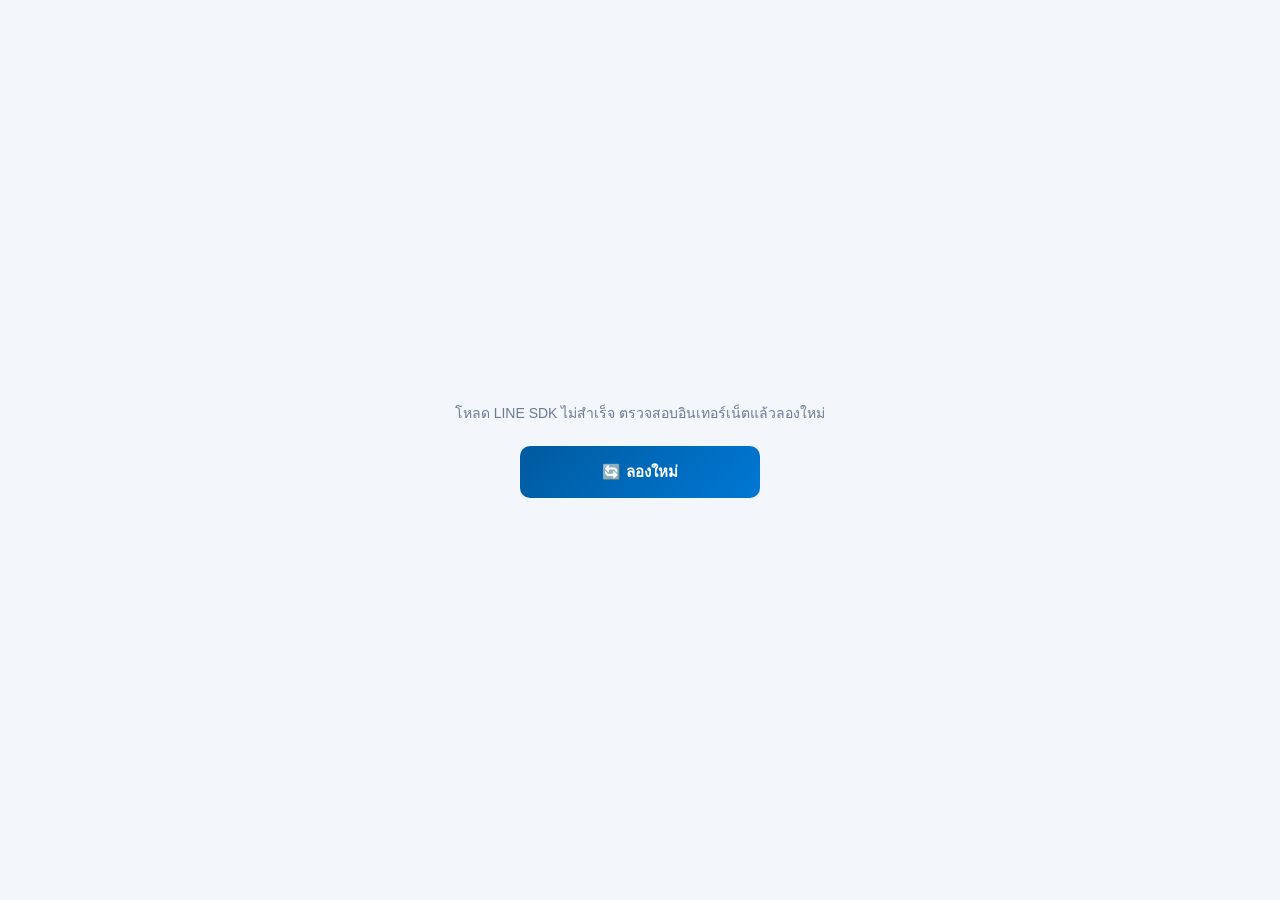
==== index.html @ 2b776155 "Bronchoscopy Program: login, roles, user management Co-Authored-By: Claude Sonnet 5.5 <noreply@anthr" ====
<!DOCTYPE html>
<html lang="th">
<head>
  <meta charset="UTF-8">
  <meta name="viewport" content="width=device-width, initial-scale=1.0">
  <title>จองห้องส่องกล้องหลอดลม</title>
  <script src="https://static.line-scdn.net/liff/edge/2/sdk.js"></script>
  <script src="config.js"></script>
  <script src="common.js"></script>
  <script src="program.js"></script>
  <style>
    /* ── Design Tokens ─────────────────────────────────────── */
    :root {
      --blue:         #0078d4;
      --blue-light:   #e8f4fd;
      --blue-dark:    #005a9e;
      --green:        #107c10;
      --green-light:  #dff0d8;
      --red:          #d32f2f;
      --red-light:    #fdecea;
      --orange:       #e65100;
      --grey-bg:      #f3f6fa;
      --grey-border:  #dde3ea;
      --text:         #1a2332;
      --text-light:   #6b7c93;
      --card:         #ffffff;
      --shadow:       0 2px 12px rgba(0,0,0,.08);
      --radius:       12px;
      --radius-sm:    8px;
    }

    /* ── Reset ──────────────────────────────────────────────── */
    *, *::before, *::after { box-sizing: border-box; margin: 0; padding: 0; }
    body {
      font-family: -apple-system, 'Sarabun', BlinkMacSystemFont, 'Segoe UI', sans-serif;
      background: var(--grey-bg);
      color: var(--text);
      min-height: 100vh;
      -webkit-tap-highlight-color: transparent;
    }
    .hidden { display: none !important; }

    /* ── Loading ────────────────────────────────────────────── */
    #loading {
      display: flex; flex-direction: column;
      align-items: center; justify-content: center;
      min-height: 100vh; gap: 14px;
    }
    .spinner {
      width: 44px; height: 44px;
      border: 4px solid #dde3ea;
      border-top-color: var(--blue);
      border-radius: 50%;
      animation: spin .7s linear infinite;
    }
    @keyframes spin { to { transform: rotate(360deg); } }

    /* ── Header ─────────────────────────────────────────────── */
    .header {
      background: linear-gradient(135deg, var(--blue-dark) 0%, var(--blue) 100%);
      color: #fff;
      padding: 18px 16px 14px;
      position: sticky; top: 0; z-index: 50;
      box-shadow: 0 2px 8px rgba(0,120,212,.25);
    }
    .header-title { font-size: 16px; font-weight: 700; }
    .header-sub   { font-size: 12px; opacity: .80; margin-top: 3px; }

    /* ── Content wrapper ────────────────────────────────────── */
    .content { padding: 14px; max-width: 480px; margin: 0 auto; }

    /* ── Card ───────────────────────────────────────────────── */
    .card {
      background: var(--card);
      border-radius: var(--radius);
      padding: 16px;
      box-shadow: var(--shadow);
      margin-bottom: 12px;
    }
    .card-title {
      font-size: 13px; font-weight: 700;
      color: var(--blue-dark);
      margin-bottom: 12px;
      display: flex; align-items: center; gap: 6px;
    }

    /* ── Step indicator ─────────────────────────────────────── */
    .steps { display: flex; gap: 5px; margin-bottom: 14px; }
    .step-dot {
      flex: 1; height: 4px; border-radius: 2px;
      background: var(--grey-border);
      transition: background .3s;
    }
    .step-dot.active { background: var(--blue); }
    .step-dot.done   { background: var(--green); }

    /* ── Week nav ───────────────────────────────────────────── */
    .week-nav {
      display: flex; align-items: center;
      justify-content: space-between; margin-bottom: 12px;
    }
    .week-nav-btn {
      background: var(--grey-bg); border: 2px solid var(--grey-border);
      border-radius: var(--radius-sm);
      width: 38px; height: 38px; font-size: 20px;
      cursor: pointer; line-height: 1;
      display: flex; align-items: center; justify-content: center;
      transition: all .2s;
    }
    .week-nav-btn:hover:not(:disabled) { border-color: var(--blue); color: var(--blue); }
    .week-nav-btn:disabled { opacity: .3; cursor: not-allowed; }
    .week-label { font-size: 13px; color: var(--text-light); font-weight: 600; }

    /* ── Date cards ─────────────────────────────────────────── */
    .date-list { display: flex; flex-direction: column; gap: 8px; }
    .date-card {
      border: 2px solid var(--grey-border);
      border-radius: var(--radius-sm);
      padding: 12px 14px; cursor: pointer;
      transition: all .2s; background: white;
      display: flex; justify-content: space-between; align-items: center;
    }
    .date-card:active { transform: scale(.98); }
    .date-card.selected { border-color: var(--blue); background: var(--blue-light); }
    .date-card .dc-date { font-size: 14px; font-weight: 700; }
    .date-card .dc-info { font-size: 12px; font-weight: 600; }

    /* ── Slot grid ──────────────────────────────────────────── */
    .slot-grid { display: grid; grid-template-columns: 1fr 1fr; gap: 8px; }
    .slot-btn {
      padding: 12px 8px; border-radius: var(--radius-sm);
      border: 2px solid var(--grey-border);
      background: white; cursor: pointer;
      text-align: center; font-size: 14px; font-weight: 700;
      transition: all .2s;
    }
    .slot-btn .slot-sub { font-size: 10px; font-weight: 400; margin-top: 3px; display: block; }
    .slot-btn.available  { border-color: #2e7d32; color: #1b5e20; background: var(--green-light); }
    .slot-btn.available:hover,
    .slot-btn.available.selected { background: #2e7d32; color: white; border-color: #2e7d32; }
    .slot-btn.booked     { border-color: #ffcdd2; color: #b71c1c; background: var(--red-light); cursor: not-allowed; opacity: .65; }

    /* ── Back button ────────────────────────────────────────── */
    .btn-back {
      background: none; border: none; color: var(--text-light);
      font-size: 13px; cursor: pointer; padding: 0;
      margin-bottom: 10px; display: flex; align-items: center; gap: 4px;
    }
    .btn-back:active { opacity: .6; }

    /* ── Form ───────────────────────────────────────────────── */
    .form-group { margin-bottom: 14px; }
    .form-label {
      font-size: 12px; font-weight: 700;
      color: var(--text-light); text-transform: uppercase;
      letter-spacing: .04em; margin-bottom: 6px; display: block;
    }
    .form-input {
      width: 100%; padding: 11px 13px;
      border: 2px solid var(--grey-border); border-radius: var(--radius-sm);
      font-size: 15px; color: var(--text); outline: none;
      transition: border-color .2s;
    }
    .form-input:focus { border-color: var(--blue); }

    /* ── Procedure buttons ──────────────────────────────────── */
    .proc-options  { display: flex; gap: 8px; }
    .proc-btn {
      flex: 1; padding: 11px 8px; text-align: center;
      border: 2px solid var(--grey-border); border-radius: var(--radius-sm);
      cursor: pointer; font-size: 13px; font-weight: 700;
      transition: all .2s; background: white; line-height: 1.4;
    }
    .proc-btn.selected { border-color: var(--blue); background: var(--blue-light); color: var(--blue-dark); }

    /* ── Sub-procedure checkboxes ───────────────────────────── */
    .sub-proc-grid { display: grid; grid-template-columns: repeat(3, 1fr); gap: 6px; }
    .check-btn {
      padding: 10px 6px; text-align: center;
      border: 2px solid var(--grey-border); border-radius: var(--radius-sm);
      cursor: pointer; font-size: 12px; font-weight: 700;
      transition: all .2s; background: white; user-select: none;
    }
    .check-btn .ci { display: block; font-size: 16px; margin-bottom: 2px; }
    .check-btn.checked { border-color: var(--blue); background: var(--blue-light); color: var(--blue-dark); }

    /* ── Anesthesia & Fluoro toggle ── */
    .toggle-row { display: flex; gap: 8px; }
    .toggle-item {
      flex: 1; padding: 10px 8px; text-align: center;
      border: 2px solid var(--grey-border); border-radius: var(--radius-sm);
      cursor: pointer; font-size: 13px; font-weight: 700;
      transition: all .2s; background: white; user-select: none;
    }
    .toggle-item.active { border-color: var(--blue); background: var(--blue-light); color: var(--blue-dark); }

    /* ── Slot summary badge ─────────────────────────────────── */
    .slot-summary {
      background: var(--blue-light); border-left: 4px solid var(--blue);
      border-radius: 0 var(--radius-sm) var(--radius-sm) 0;
      padding: 10px 12px; margin-bottom: 14px;
      font-size: 14px; font-weight: 700; color: var(--blue-dark);
    }

    /* ── Buttons ────────────────────────────────────────────── */
    .btn {
      width: 100%; padding: 14px; border: none; border-radius: 10px;
      font-size: 15px; font-weight: 700; cursor: pointer;
      transition: opacity .2s, transform .1s; margin-top: 8px;
    }
    .btn:active { transform: scale(.98); }
    .btn:disabled { opacity: .35; cursor: not-allowed; transform: none; }
    .btn-primary  { background: linear-gradient(135deg, var(--blue-dark), var(--blue)); color: white; }
    .btn-outline  { background: white; color: var(--blue-dark); border: 2px solid var(--blue); }
    .btn-danger   { background: white; color: var(--red); border: 2px solid var(--red); }
    .btn-danger.solid { background: var(--red); color: white; }

    /* ── Confirm table ──────────────────────────────────────── */
    .confirm-row {
      display: flex; padding: 9px 0;
      border-bottom: 1px solid var(--grey-border); font-size: 14px;
    }
    .confirm-row:last-child { border-bottom: none; }
    .confirm-lbl { color: var(--text-light); width: 90px; flex-shrink: 0; font-size: 13px; }
    .confirm-val { font-weight: 600; }

    /* ── Success screen ─────────────────────────────────────── */
    .success-wrap { text-align: center; padding: 24px 0 12px; }
    .success-icon  { font-size: 60px; }
    .success-title { font-size: 22px; font-weight: 800; color: var(--green); margin-top: 8px; }
    .success-sub   { font-size: 13px; color: var(--text-light); margin-top: 6px; }

    /* ── Booking card (My Bookings) ─────────────────────────── */
    .booking-card {
      background: white; border-radius: 10px;
      border-left: 5px solid var(--blue);
      padding: 12px 14px; margin-bottom: 10px;
      box-shadow: 0 1px 5px rgba(0,0,0,.06);
    }
    .bc-date  { font-size: 12px; font-weight: 700; color: var(--blue); }
    .bc-proc  { font-size: 15px; font-weight: 700; margin: 4px 0 2px; }
    .bc-pt    { font-size: 12px; color: var(--text-light); }

    /* ── Empty state ────────────────────────────────────────── */
    .empty { text-align: center; padding: 48px 20px; color: var(--text-light); }
    .empty .ei { font-size: 52px; margin-bottom: 12px; }
    .empty p   { font-size: 14px; line-height: 1.6; }

    /* ── Unauthorized ───────────────────────────────────────── */
    #unauthorized {
      display: flex; flex-direction: column;
      align-items: center; justify-content: center;
      min-height: 100vh; padding: 32px 24px; text-align: center;
    }
    #unauthorized .icon { font-size: 60px; margin-bottom: 16px; }
    #unauthorized h2    { font-size: 20px; margin-bottom: 8px; }
    #unauthorized p     { color: var(--text-light); font-size: 14px; line-height: 1.7; }

    /* ── Modal ──────────────────────────────────────────────── */
    .overlay {
      position: fixed; inset: 0;
      background: rgba(0,0,0,.5); z-index: 200;
      display: flex; align-items: flex-end;
    }
    .modal {
      background: white; border-radius: 20px 20px 0 0;
      padding: 24px 16px 32px; width: 100%;
      max-height: 80vh; overflow-y: auto;
    }
    .modal-title { font-size: 17px; font-weight: 800; margin-bottom: 14px; }
  </style>
</head>
<body>

<!-- ╔══════════════════════════════╗ -->
<!-- ║  LOADING                     ║ -->
<!-- ╚══════════════════════════════╝ -->
<div id="loading">
  <div class="spinner" id="load-spinner"></div>
  <p id="load-status" style="color:var(--text-light);font-size:14px;text-align:center;padding:0 24px">กำลังโหลด...</p>
  <button class="btn btn-primary hidden" id="btn-retry" style="max-width:240px" onclick="init()">🔄 ลองใหม่</button>
</div>

<!-- ╔══════════════════════════════╗ -->
<!-- ║  UNAUTHORIZED                ║ -->
<!-- ╚══════════════════════════════╝ -->
<div id="unauthorized" class="hidden">
  <div class="icon">🚫</div>
  <h2>ไม่มีสิทธิ์เข้าใช้งาน</h2>
  <p>ระบบนี้สำหรับแพทย์ที่ได้รับสิทธิ์เท่านั้น<br>กรุณาติดต่อผู้ดูแลระบบ</p>
</div>

<!-- ╔══════════════════════════════════════════════════╗ -->
<!-- ║  VIEW: จองห้อง                                   ║ -->
<!-- ╚══════════════════════════════════════════════════╝ -->
<div id="view-book" class="hidden">
  <div class="header">
    <div class="header-title" id="book-title">📅 จองห้องส่องกล้องหลอดลม</div>
    <div class="header-sub" id="book-doctor-lbl"></div>
  </div>
  <div class="content">
    <!-- Step progress dots -->
    <div class="steps">
      <div class="step-dot" id="dot1"></div>
      <div class="step-dot" id="dot2"></div>
      <div class="step-dot" id="dot3"></div>
    </div>

    <!-- ─── Step 1: เลือกวันที่ ─────────────────────── -->
    <div id="step1">
      <div class="card">
        <div class="card-title">🗓 เลือกวันที่</div>
        <div class="week-nav">
          <button class="week-nav-btn" id="btn-prev-week" onclick="changeWeek(-1)">‹</button>
          <span class="week-label" id="week-label">กำลังโหลด...</span>
          <button class="week-nav-btn" id="btn-next-week" onclick="changeWeek(1)">›</button>
        </div>
        <div id="date-list" class="date-list">
          <div style="text-align:center;padding:24px">
            <div class="spinner" style="margin:0 auto"></div>
          </div>
        </div>
      </div>
    </div>

    <!-- ─── Step 2: เลือกเวลา ───────────────────────── -->
    <div id="step2" class="hidden">
      <button class="btn-back" onclick="goToStep(1)">‹ เปลี่ยนวันที่</button>
      <div class="card">
        <div class="card-title">🕐 เลือกเวลา</div>
        <div id="selected-date-label" style="font-size:15px;font-weight:700;margin-bottom:12px"></div>
        <div id="slot-grid" class="slot-grid"></div>
      </div>
      <button class="btn btn-primary" id="btn-to-step3" onclick="goToStep(3)" disabled>
        กรอกรายละเอียด →
      </button>
    </div>

    <!-- ─── Step 3: กรอกรายละเอียด ─────────────────── -->
    <div id="step3" class="hidden">
      <button class="btn-back" onclick="goToStep(2)">‹ เปลี่ยนเวลา</button>
      <div id="edit-banner" class="hidden" style="background:#fff7e0;border:1px solid #f3d38a;color:#7a5200;border-radius:10px;padding:10px 12px;margin-bottom:12px;font-size:13px;line-height:1.6">
        ✏️ กำลังแก้ไขการจอง — แก้ข้อมูลด้านล่าง หรือ
        <a href="#" onclick="goToStep(1);return false" style="color:#7a5200;font-weight:700">เปลี่ยนวัน-เวลา</a> ·
        <a href="#" onclick="cancelEdit();return false" style="color:#7a5200;font-weight:700">ออกจากการแก้ไข</a>
      </div>
      <div class="card">
        <div class="card-title">🔬 รายละเอียดการจอง</div>

        <!-- Slot summary -->
        <div class="slot-summary" id="slot-summary-text">—</div>

        <!-- Procedure -->
        <div class="form-group">
          <label class="form-label">หัตถการ *</label>
          <div class="proc-options">
            <div class="proc-btn" id="proc-broncho" onclick="selectProc('Bronchoscopy')">
              🫁<br>Bronchoscopy
            </div>
            <div class="proc-btn" id="proc-pleuro" onclick="selectProc('Pleuroscopy')">
              🫀<br>Pleuroscopy
            </div>
          </div>
        </div>

        <!-- Sub-procedures (Bronchoscopy only) -->
        <div class="form-group hidden" id="sub-proc-group">
          <label class="form-label">หัตถการย่อย * (เลือกได้หลายอย่าง)</label>
          <div class="sub-proc-grid">
            <div class="check-btn" id="cb-BAL" onclick="toggleSub('BAL')">
              <span class="ci">☐</span>BAL
            </div>
            <div class="check-btn" id="cb-TBBx" onclick="toggleSub('TBBx')">
              <span class="ci">☐</span>TBBx
            </div>
            <div class="check-btn" id="cb-EBUS" onclick="toggleSub('EBUS TBNA')">
              <span class="ci">☐</span>EBUS TBNA
            </div>
          </div>
        </div>

        <!-- HN -->
        <div class="form-group">
          <label class="form-label">HN ผู้ป่วย *</label>
          <input type="text" id="inp-hn" class="form-input"
            placeholder="เช่น 123456" inputmode="numeric" oninput="validateStep3()">
        </div>

        <!-- Patient name -->
        <div class="form-group">
          <label class="form-label">ชื่อ-นามสกุล ผู้ป่วย *</label>
          <input type="text" id="inp-patient" class="form-input"
            placeholder="ชื่อ นามสกุล" oninput="validateStep3()">
        </div>

        <!-- Diagnosis -->
        <div class="form-group">
          <label class="form-label">การวินิจฉัยโรค (Diagnosis)</label>
          <input type="text" id="inp-diagnosis" class="form-input"
            placeholder="เช่น Lung mass, Hemoptysis" oninput="validateStep3()">
        </div>

        <!-- Anesthesic Mode -->
        <div class="form-group">
          <label class="form-label">Anesthesic Mode *</label>
          <div class="toggle-row">
            <div class="toggle-item" id="tm-mac" onclick="selectAnesthesia('MAC')">MAC</div>
            <div class="toggle-item" id="tm-ga"  onclick="selectAnesthesia('GA')">GA</div>
          </div>
        </div>

        <!-- Fluoroscopy -->
        <div class="form-group">
          <label class="form-label">จอง Fluoroscopy *</label>
          <div class="toggle-row">
            <div class="toggle-item" id="tf-yes" onclick="selectFluoro('จอง')">✅ จอง</div>
            <div class="toggle-item" id="tf-no"  onclick="selectFluoro('ไม่จอง')">❌ ไม่จอง</div>
          </div>
        </div>
      </div>

      <button class="btn btn-primary" id="btn-show-confirm" onclick="openBookingModal()" disabled>
        ตรวจสอบและยืนยัน →
      </button>
    </div>

    <!-- ─── Step 4: สำเร็จ ─────────────────────────── -->
    <div id="step4" class="hidden">
      <div class="success-wrap">
        <div class="success-icon">✅</div>
        <div class="success-title" id="success-title">จองสำเร็จ!</div>
        <div class="success-sub" id="success-sub">ระบบบันทึกการจองและแจ้ง Admin เรียบร้อยแล้ว</div>
      </div>
      <div class="card" id="success-detail"></div>
      <button class="btn btn-primary" onclick="resetBook()">📅 จองเพิ่มเติม</button>
      <button class="btn btn-outline" onclick="switchView('my-bookings')">📋 ดูการจองของฉัน</button>
    </div>
  </div><!-- /content -->
</div><!-- /view-book -->


<!-- ╔══════════════════════════════════════════════════╗ -->
<!-- ║  VIEW: การจองของฉัน / ยกเลิก                    ║ -->
<!-- ╚══════════════════════════════════════════════════╝ -->
<div id="view-my-bookings" class="hidden">
  <div class="header">
    <div class="header-title" id="mb-title">📋 การจองของฉัน</div>
    <div class="header-sub" id="mb-doctor-lbl"></div>
  </div>
  <div class="content" id="bookings-list">
    <div style="text-align:center;padding:40px">
      <div class="spinner" style="margin:0 auto"></div>
    </div>
  </div>
</div>


<!-- ╔══════════════════════════════╗ -->
<!-- ║  MODAL: ยืนยันการจอง         ║ -->
<!-- ╚══════════════════════════════╝ -->
<div id="modal-confirm" class="overlay hidden">
  <div class="modal">
    <div class="modal-title">📋 ยืนยันการจอง</div>
    <div id="modal-confirm-body"></div>
    <button class="btn btn-primary" id="btn-final-submit" onclick="submitBooking()">
      ✅ ยืนยัน
    </button>
    <button class="btn btn-outline" onclick="closeModal('modal-confirm')" style="margin-top:6px">
      แก้ไข
    </button>
  </div>
</div>

<!-- ╔══════════════════════════════╗ -->
<!-- ║  MODAL: ยืนยันยกเลิก         ║ -->
<!-- ╚══════════════════════════════╝ -->
<div id="modal-cancel" class="overlay hidden">
  <div class="modal">
    <div class="modal-title">❌ ยืนยันยกเลิกการจอง</div>
    <div id="modal-cancel-body" style="font-size:14px;line-height:1.7;color:var(--text-light);margin-bottom:16px"></div>
    <button class="btn btn-danger solid" id="btn-do-cancel" onclick="doCancel()">ยืนยันยกเลิก</button>
    <button class="btn btn-outline" onclick="closeModal('modal-cancel')" style="margin-top:6px">ปิด</button>
  </div>
</div>


<script>
const { esc } = Broncho;
const PROGRAM = new URLSearchParams(location.search).get('mode') === 'program';

// ══════════════════════════════════════════════════════
//  STATE
// ══════════════════════════════════════════════════════
const S = {
  prefetched:    null,    // slots ที่โหลดขนานกับ checkAuth
  myBookings:    [],
  editTarget:    null,    // { rowIndex, origSlot } เมื่อกำลังแก้ไขการจอง
  doctorName:    null,
  weekOffset:    0,
  allSlots:      [],      // raw slot array from server
  selectedDate:  null,    // "yyyy-MM-dd"
  selectedSlot:  null,    // slot object
  procedure:     null,    // "Bronchoscopy" | "Pleuroscopy"
  subProcs:      [],      // ["BAL","TBBx","EBUS TBNA"]
  anesthesia:    null,    // "MAC" | "GA"
  fluoroscope:   null,    // "จอง" | "ไม่จอง"
  cancelTarget:  null,    // { eventId, rowIndex, dateTime, procedure }
};

// Sub-proc meta
const SUB_PROCS = [
  { id: 'BAL',  cbId: 'cb-BAL',  label: 'BAL'      },
  { id: 'TBBx', cbId: 'cb-TBBx', label: 'TBBx'     },
  { id: 'EBUS', cbId: 'cb-EBUS', label: 'EBUS TBNA' },
];

// ══════════════════════════════════════════════════════
//  INIT
// ══════════════════════════════════════════════════════
async function init() {
  const status = t => { document.getElementById('load-status').textContent = t; };
  showEl('loading');
  document.getElementById('load-spinner').classList.remove('hidden');
  document.getElementById('btn-retry').classList.add('hidden');
  try {
    if (PROGRAM) {                                       // เปิดจากโปรแกรม: login ด้วย username/password (ไม่ใช้ LIFF)
      await Broncho.programStart({ page: Broncho.getPage() === 'book' ? 'book' : 'my' });
    } else {
      if (!(await Broncho.startLiff(status))) return;    // กำลัง redirect ไป login
      const goPage = Broncho.getPage();
      if (goPage === 'record' || goPage === 'dashboard') { status('กำลังเปิดหน้า...'); location.replace(goPage + '.html'); return; }
    }
    status('กำลังตรวจสอบสิทธิ์และโหลดตาราง...');
    const slowTimer = setTimeout(() => status('เซิร์ฟเวอร์กำลังเริ่มทำงาน ครั้งแรกอาจใช้เวลาถึง 30–40 วินาที กรุณารอสักครู่...'), 8000);
    const page = Broncho.getPage();
    // ขนานกัน: ตรวจสิทธิ์ + โหลดตารางว่าง (เดิมทำทีละขั้น)
    const [auth, slots] = await Promise.all([
      Broncho.api('checkAuth'),
      page === 'book' ? Broncho.api('getAvailableSlots', { weekOffset: 0 }).catch(() => null) : null,
    ]);
    clearTimeout(slowTimer);
    if (!auth.success) throw new Error(auth.error || 'SERVER_ERROR');
    if (!auth.authorized) { showEl('unauthorized'); return; }
    S.doctorName = auth.name;
    S.prefetched = (slots && slots.success) ? slots : null;
    switchView(page);
  } catch (err) {
    if (typeof slowTimer !== 'undefined') clearTimeout(slowTimer);
    document.getElementById('load-spinner').classList.add('hidden');
    status(Broncho.errorText(err));
    document.getElementById('btn-retry').classList.remove('hidden');
    showEl('loading');
  }
}

// ══════════════════════════════════════════════════════
//  VIEW SWITCHING
// ══════════════════════════════════════════════════════
function showEl(id) {
  ['loading','unauthorized','view-book','view-my-bookings']
    .forEach(v => document.getElementById(v).classList.toggle('hidden', v !== id));
}

function switchView(page) {
  if (page === 'book') {
    showEl('view-book');
    document.getElementById('book-doctor-lbl').textContent = '👨‍⚕️ ' + S.doctorName;
    goToStep(1);
    loadSlots();
  } else {
    const isCancel = page === 'cancel';
    showEl('view-my-bookings');
    document.getElementById('mb-title').textContent    = isCancel ? '❌ ยกเลิกการจอง' : '📋 การจองของฉัน';
    document.getElementById('mb-doctor-lbl').textContent = '👨‍⚕️ ' + S.doctorName;
    loadMyBookings(isCancel);
  }
}

// ══════════════════════════════════════════════════════
//  STEP MANAGEMENT
// ══════════════════════════════════════════════════════
function goToStep(n) {
  [1,2,3,4].forEach(i =>
    document.getElementById('step'+i).classList.toggle('hidden', i !== n)
  );
  [1,2,3].forEach(i => {
    const el = document.getElementById('dot'+i);
    el.classList.remove('active','done');
    if (i < n)      el.classList.add('done');
    else if (i === n) el.classList.add('active');
  });
  if (n === 2 && S.selectedDate) renderSlotGrid();
}

// ══════════════════════════════════════════════════════
//  LOAD & RENDER SLOTS
// ══════════════════════════════════════════════════════
async function loadSlots() {
  document.getElementById('date-list').innerHTML =
    '<div style="text-align:center;padding:24px"><div class="spinner" style="margin:0 auto"></div></div>';
  updateWeekLabel();

  try {
    let res = null;
    if (S.prefetched && S.weekOffset === 0) { res = S.prefetched; S.prefetched = null; }
    else res = await Broncho.api('getAvailableSlots', { weekOffset: S.weekOffset });
    if (!res.success) throw new Error(res.error);
    S.allSlots = res.slots;
    renderDateList();
  } catch (err) {
    document.getElementById('date-list').innerHTML =
      `<div style="text-align:center;padding:20px"><p style="color:var(--red)">${esc(Broncho.errorText(err))}</p>
       <button class="btn btn-outline" style="max-width:200px" onclick="loadSlots()">🔄 ลองใหม่</button></div>`;
  }
}

function updateWeekLabel() {
  const w = S.weekOffset;
  document.getElementById('week-label').textContent =
    w === 0 ? '4 สัปดาห์ถัดไป' : `ล่วงหน้า ${w*4+1}–${(w+1)*4} สัปดาห์`;
  document.getElementById('btn-prev-week').disabled = w <= 0;
}

function changeWeek(d) {
  S.weekOffset = Math.max(0, S.weekOffset + d);
  S.selectedDate = null; S.selectedSlot = null;
  loadSlots();
}

function renderDateList() {
  // Group by date
  const map = {};
  S.allSlots.forEach(s => {
    if (!map[s.dateKey]) map[s.dateKey] = { label: s.dateLabel, slots: [] };
    map[s.dateKey].slots.push(s);
  });

  const keys = Object.keys(map).sort();

  if (!keys.length) {
    document.getElementById('date-list').innerHTML =
      '<div class="empty"><div class="ei">📅</div><p>ไม่มีวันที่ว่างในช่วงนี้<br>ลองเลือกช่วงเวลาอื่น</p></div>';
    return;
  }

  let html = '';
  keys.forEach(key => {
    const { label, slots } = map[key];
    const avail = slots.filter(s => s.available).length;
    const total = slots.length;
    let infoColor, infoText;
    if (avail === 0)  { infoColor = 'var(--red)';    infoText = `เต็มทุก slot`; }
    else if (avail <= 2) { infoColor = 'var(--orange)'; infoText = `ว่าง ${avail}/${total} slot`; }
    else             { infoColor = 'var(--green)';  infoText = `ว่าง ${avail}/${total} slot`; }

    html += `
      <div class="date-card ${S.selectedDate === key ? 'selected' : ''}" onclick="pickDate('${esc(key)}')">
        <div>
          <div class="dc-date">📅 ${esc(label)}</div>
        </div>
        <div class="dc-info" style="color:${infoColor}">● ${infoText}</div>
      </div>`;
  });

  document.getElementById('date-list').innerHTML = html;
}

function pickDate(key) {
  S.selectedDate = key;
  S.selectedSlot = null;
  renderDateList();

  const first = S.allSlots.find(s => s.dateKey === key);
  document.getElementById('selected-date-label').textContent = first ? '📅 ' + first.dateLabel : key;
  document.getElementById('btn-to-step3').disabled = true;
  goToStep(2);
}

function renderSlotGrid() {
  const daySlots = S.allSlots.filter(s => s.dateKey === S.selectedDate);
  let html = '';

  daySlots.forEach((slot, idx) => {
    const isSel = S.selectedSlot && S.selectedSlot.startISO === slot.startISO;
    if (slot.available) {
      html += `
        <button class="slot-btn available ${isSel ? 'selected' : ''}"
                onclick="pickSlot(${idx})">
          ${esc(slot.timeStr)}
          <span class="slot-sub">🟢 ว่าง</span>
        </button>`;
    } else {
      html += `
        <button class="slot-btn booked" disabled>
          ${esc(slot.timeStr)}
          <span class="slot-sub">🔴 เต็ม</span>
        </button>`;
    }
  });

  document.getElementById('slot-grid').innerHTML = html;
}

function pickSlot(idx) {
  const slot = S.allSlots.filter(s => s.dateKey === S.selectedDate)[idx];
  S.selectedSlot = slot;
  document.getElementById('btn-to-step3').disabled = false;
  // Update summary
  document.getElementById('slot-summary-text').textContent =
    '🗓 ' + slot.dateLabel + '  ⏰ ' + slot.timeStr;
  renderSlotGrid(); // re-render to update selected state
}

// ══════════════════════════════════════════════════════
//  PROCEDURE SELECTION
// ══════════════════════════════════════════════════════
function selectProc(proc) {
  S.procedure = proc;
  S.subProcs  = [];

  document.getElementById('proc-broncho').classList.toggle('selected', proc === 'Bronchoscopy');
  document.getElementById('proc-pleuro').classList.toggle('selected', proc === 'Pleuroscopy');
  document.getElementById('sub-proc-group').classList.toggle('hidden', proc !== 'Bronchoscopy');

  // Reset checkboxes
  SUB_PROCS.forEach(sp => {
    const el = document.getElementById(sp.cbId);
    el.classList.remove('checked');
    el.querySelector('.ci').textContent = '☐';
  });

  validateStep3();
}

function toggleSub(label) {
  const sp  = SUB_PROCS.find(s => s.label === label);
  const idx = S.subProcs.indexOf(label);
  const el  = document.getElementById(sp.cbId);

  if (idx === -1) {
    S.subProcs.push(label);
    el.classList.add('checked');
    el.querySelector('.ci').textContent = '☑';
  } else {
    S.subProcs.splice(idx, 1);
    el.classList.remove('checked');
    el.querySelector('.ci').textContent = '☐';
  }
  validateStep3();
}

function selectAnesthesia(val) {
  S.anesthesia = val;
  ['tm-mac','tm-ga'].forEach(id => document.getElementById(id).classList.remove('active'));
  document.getElementById(val === 'MAC' ? 'tm-mac' : 'tm-ga').classList.add('active');
  validateStep3();
}

function selectFluoro(val) {
  S.fluoroscope = val;
  ['tf-yes','tf-no'].forEach(id => document.getElementById(id).classList.remove('active'));
  document.getElementById(val === 'จอง' ? 'tf-yes' : 'tf-no').classList.add('active');
  validateStep3();
}

function validateStep3() {
  const hn      = document.getElementById('inp-hn').value.trim();
  const patient = document.getElementById('inp-patient').value.trim();
  let ok = !!S.procedure && /^[A-Za-z0-9\-]{1,15}$/.test(hn) && !!patient && !!S.anesthesia && !!S.fluoroscope;
  if (S.procedure === 'Bronchoscopy' && S.subProcs.length === 0) ok = false;
  document.getElementById('btn-show-confirm').disabled = !ok;
}

// ══════════════════════════════════════════════════════
//  BOOKING CONFIRM MODAL
// ══════════════════════════════════════════════════════
function buildProcTitle() {
  if (S.procedure === 'Bronchoscopy' && S.subProcs.length > 0)
    return `Bronchoscopy (${S.subProcs.join(', ')})`;
  return S.procedure || '—';
}

function openBookingModal() {
  if (!S.selectedSlot && S.editTarget) S.selectedSlot = S.editTarget.origSlot;
  if (!S.selectedSlot) return;
  const hn      = document.getElementById('inp-hn').value.trim();
  const patient = document.getElementById('inp-patient').value.trim();
  const proc    = buildProcTitle();

  const diag = document.getElementById('inp-diagnosis').value.trim();
  document.getElementById('modal-confirm-body').innerHTML = `
    <div class="confirm-row"><span class="confirm-lbl">แพทย์</span>      <span class="confirm-val">${esc(S.doctorName)}</span></div>
    <div class="confirm-row"><span class="confirm-lbl">วันที่</span>      <span class="confirm-val">${esc(S.selectedSlot.dateLabel)}</span></div>
    <div class="confirm-row"><span class="confirm-lbl">เวลา</span>        <span class="confirm-val">${esc(S.selectedSlot.timeStr)}</span></div>
    <div class="confirm-row"><span class="confirm-lbl">หัตถการ</span>     <span class="confirm-val">${esc(proc)}</span></div>
    <div class="confirm-row"><span class="confirm-lbl">HN</span>          <span class="confirm-val">${esc(hn)}</span></div>
    <div class="confirm-row"><span class="confirm-lbl">ผู้ป่วย</span>     <span class="confirm-val">${esc(patient)}</span></div>
    ${diag ? `<div class="confirm-row"><span class="confirm-lbl">Diagnosis</span>  <span class="confirm-val">${esc(diag)}</span></div>` : ''}
    <div class="confirm-row"><span class="confirm-lbl">Anesthesia</span>  <span class="confirm-val">${esc(S.anesthesia)}</span></div>
    <div class="confirm-row"><span class="confirm-lbl">Fluoroscopy</span> <span class="confirm-val">${esc(S.fluoroscope)}</span></div>
  `;
  document.getElementById('modal-confirm').classList.remove('hidden');
}

async function submitBooking() {
  const btn = document.getElementById('btn-final-submit');
  btn.disabled = true; btn.textContent = '⏳ กำลังจอง...';

  const hn      = document.getElementById('inp-hn').value.trim();
  const patient = document.getElementById('inp-patient').value.trim();

  try {
    const editing = S.editTarget;
    const res = await Broncho.api(editing ? 'updateBooking' : 'createBooking', {
      rowIndex:       editing ? editing.rowIndex : undefined,
      slotStart:      S.selectedSlot.startISO,
      slotEnd:        S.selectedSlot.endISO,
      procedure:      S.procedure,
      subProcedures:  S.subProcs,
      hn:             hn,
      patientName:    patient,
      diagnosis:      document.getElementById('inp-diagnosis').value.trim(),
      anesthesicMode: S.anesthesia,
      fluoroscope:    S.fluoroscope,
    });

    closeModal('modal-confirm');

    if (!res.success) {
      if (res.error === 'SLOT_TAKEN') {
        Broncho.toast('⚠️ slot นี้ถูกจองไปแล้ว กรุณาเลือก slot ใหม่', true);
        S.selectedSlot = null;
        await loadSlots();
        goToStep(2);
      } else {
        Broncho.toast(Broncho.errorText(new Error(res.error)), true);
      }
      return;
    }

    // Show success
    document.getElementById('success-title').textContent = editing ? 'แก้ไขสำเร็จ!' : 'จองสำเร็จ!';
    document.getElementById('success-sub').textContent   = editing ? 'ระบบบันทึกการแก้ไขและแจ้ง Admin เรียบร้อยแล้ว' : 'ระบบบันทึกการจองและแจ้ง Admin เรียบร้อยแล้ว';
    exitEditMode();
    document.getElementById('success-detail').innerHTML = `
      <div class="confirm-row"><span class="confirm-lbl">แพทย์</span>  <span class="confirm-val">${esc(res.doctorName)}</span></div>
      <div class="confirm-row"><span class="confirm-lbl">วันเวลา</span> <span class="confirm-val">${esc(res.dateTimeStr)} น.</span></div>
      <div class="confirm-row"><span class="confirm-lbl">หัตถการ</span> <span class="confirm-val">${esc(res.eventTitle)}</span></div>
      <div class="confirm-row"><span class="confirm-lbl">HN</span>      <span class="confirm-val">${esc(res.hn)}</span></div>
      <div class="confirm-row"><span class="confirm-lbl">ผู้ป่วย</span> <span class="confirm-val">${esc(res.patientName)}</span></div>
    `;
    goToStep(4);

  } catch (err) {
    closeModal('modal-confirm');
    Broncho.toast(Broncho.errorText(err) + ' — โปรดตรวจ "การจองของฉัน" ก่อนจองซ้ำ', true);
  } finally {
    btn.disabled = false; btn.textContent = '✅ ยืนยัน';
  }
}

function resetBook() {
  exitEditMode();
  S.selectedDate = null; S.selectedSlot = null;
  S.procedure = null; S.subProcs = [];
  document.getElementById('inp-hn').value = '';
  document.getElementById('inp-patient').value = '';
  document.getElementById('inp-diagnosis').value = '';
  S.anesthesia = null; S.fluoroscope = null;
  ['tm-mac','tm-ga','tf-yes','tf-no'].forEach(id => document.getElementById(id).classList.remove('active'));
  document.getElementById('proc-broncho').classList.remove('selected');
  document.getElementById('proc-pleuro').classList.remove('selected');
  document.getElementById('sub-proc-group').classList.add('hidden');
  loadSlots(); goToStep(1);
}

// ══════════════════════════════════════════════════════
//  EDIT BOOKING
// ══════════════════════════════════════════════════════
function exitEditMode() {
  S.editTarget = null;
  document.getElementById('edit-banner').classList.add('hidden');
  document.getElementById('book-title').textContent = '📅 จองห้องส่องกล้องหลอดลม';
}

function cancelEdit() {
  exitEditMode();
  resetBook();
  switchView('my');
}

function startEdit(b) {
  const origSlot = { startISO: b.startISO, endISO: b.endISO, dateLabel: b.dateLabel, timeStr: b.timeStr, dateKey: b.dateKey };
  S.editTarget   = { rowIndex: b.rowIndex, origSlot };
  S.selectedDate = b.dateKey;
  S.selectedSlot = origSlot;

  showEl('view-book');
  document.getElementById('book-doctor-lbl').textContent = '👨‍⚕️ ' + S.doctorName;
  document.getElementById('book-title').textContent = '✏️ แก้ไขการจอง';
  document.getElementById('edit-banner').classList.remove('hidden');
  document.getElementById('slot-summary-text').textContent = '🗓 ' + b.dateLabel + '  ⏰ ' + b.timeStr;

  document.getElementById('inp-hn').value        = b.hn;
  document.getElementById('inp-patient').value   = b.patientName;
  document.getElementById('inp-diagnosis').value = b.diagnosis || '';
  selectProc(b.procedureBase === 'Bronchoscopy' ? 'Bronchoscopy' : 'Pleuroscopy');
  (b.subProcedures || []).filter(x => SUB_PROCS.some(sp => sp.label === x)).forEach(toggleSub);
  if (b.anesthesia === 'MAC' || b.anesthesia === 'GA') selectAnesthesia(b.anesthesia);
  if (b.fluoroscope === 'จอง' || b.fluoroscope === 'ไม่จอง') selectFluoro(b.fluoroscope);

  goToStep(3);
  validateStep3();
  loadSlots();      // เผื่อผู้ใช้กดเปลี่ยนวัน-เวลา (slot เดิมของตัวเองจะแสดงเป็น "เต็ม")
}

// ══════════════════════════════════════════════════════
//  MY BOOKINGS
// ══════════════════════════════════════════════════════
async function loadMyBookings(showCancel = false) {
  document.getElementById('bookings-list').innerHTML =
    '<div style="text-align:center;padding:40px"><div class="spinner" style="margin:0 auto"></div></div>';

  try {
    const res = await Broncho.api('getUserBookings');
    if (!res.success) throw new Error(res.error);

    if (!res.bookings.length) {
      document.getElementById('bookings-list').innerHTML = `
        <div class="empty">
          <div class="ei">📭</div>
          <p>ไม่มีการจองที่กำลังจะมาถึง</p>
          <button class="btn btn-primary" style="margin-top:16px;max-width:240px"
            onclick="switchView('book')">📅 จองห้องเลย</button>
        </div>`;
      return;
    }

    S.myBookings = res.bookings;
    let html = '';
    res.bookings.forEach((b, i) => {
      html += `
        <div class="booking-card">
          <div class="bc-date">🗓 ${esc(b.dateTime)} น.</div>
          <div class="bc-proc">🔬 ${esc(b.procedure)}</div>
          <div class="bc-pt">👤 ${esc(b.patientName)} &nbsp;|&nbsp; HN: ${esc(b.hn)}</div>
          ${showCancel ? `
          <button class="btn btn-danger btn-cancel-booking" data-idx="${i}" style="margin-top:10px;font-size:13px">
            ❌ ยกเลิกการจองนี้
          </button>` : `
          <button class="btn btn-outline btn-edit-booking" data-idx="${i}" style="margin-top:10px;font-size:13px">
            ✏️ แก้ไขการจองนี้
          </button>`}
        </div>`;
    });
    document.getElementById('bookings-list').innerHTML = html;
    document.querySelectorAll('.btn-cancel-booking').forEach(btn =>
      btn.addEventListener('click', () => openCancelModal(S.myBookings[+btn.dataset.idx])));
    document.querySelectorAll('.btn-edit-booking').forEach(btn =>
      btn.addEventListener('click', () => startEdit(S.myBookings[+btn.dataset.idx])));

  } catch (err) {
    document.getElementById('bookings-list').innerHTML =
      `<div style="text-align:center;padding:20px"><p style="color:var(--red)">${esc(Broncho.errorText(err))}</p>
       <button class="btn btn-outline" style="max-width:200px" onclick="loadMyBookings(${showCancel})">🔄 ลองใหม่</button></div>`;
  }
}

// ══════════════════════════════════════════════════════
//  CANCEL BOOKING
// ══════════════════════════════════════════════════════
function openCancelModal(b) {
  S.cancelTarget = { rowIndex: b.rowIndex };
  document.getElementById('modal-cancel-body').innerHTML =
    `<strong>วันเวลา:</strong> ${esc(b.dateTime)} น.<br>` +
    `<strong>หัตถการ:</strong> ${esc(b.procedure)}<br><br>` +
    `<span style="color:var(--red)">⚠️ การยกเลิกนี้ไม่สามารถเรียกคืนได้</span>`;
  document.getElementById('modal-cancel').classList.remove('hidden');
}

async function doCancel() {
  const btn = document.getElementById('btn-do-cancel');
  btn.disabled = true; btn.textContent = '⏳ กำลังยกเลิก...';
  try {
    const res = await Broncho.api('cancelBooking', { rowIndex: S.cancelTarget.rowIndex });
    closeModal('modal-cancel');
    if (res.success) {
      Broncho.toast('✅ ยกเลิกการจองสำเร็จ');
      loadMyBookings(true);
    } else {
      Broncho.toast(Broncho.errorText(new Error(res.error)), true);
    }
  } catch (err) {
    closeModal('modal-cancel');
    Broncho.toast(Broncho.errorText(err), true);
  } finally {
    btn.disabled = false; btn.textContent = 'ยืนยันยกเลิก';
  }
}

// ══════════════════════════════════════════════════════
//  MODAL HELPERS
// ══════════════════════════════════════════════════════
function closeModal(id) {
  document.getElementById(id).classList.add('hidden');
}
// Close modal when clicking overlay background
document.querySelectorAll('.overlay').forEach(el => {
  el.addEventListener('click', e => { if (e.target === el) el.classList.add('hidden'); });
});

// ══════════════════════════════════════════════════════
//  START
// ══════════════════════════════════════════════════════
window.addEventListener('load', init);
</script>
</body>
</html>
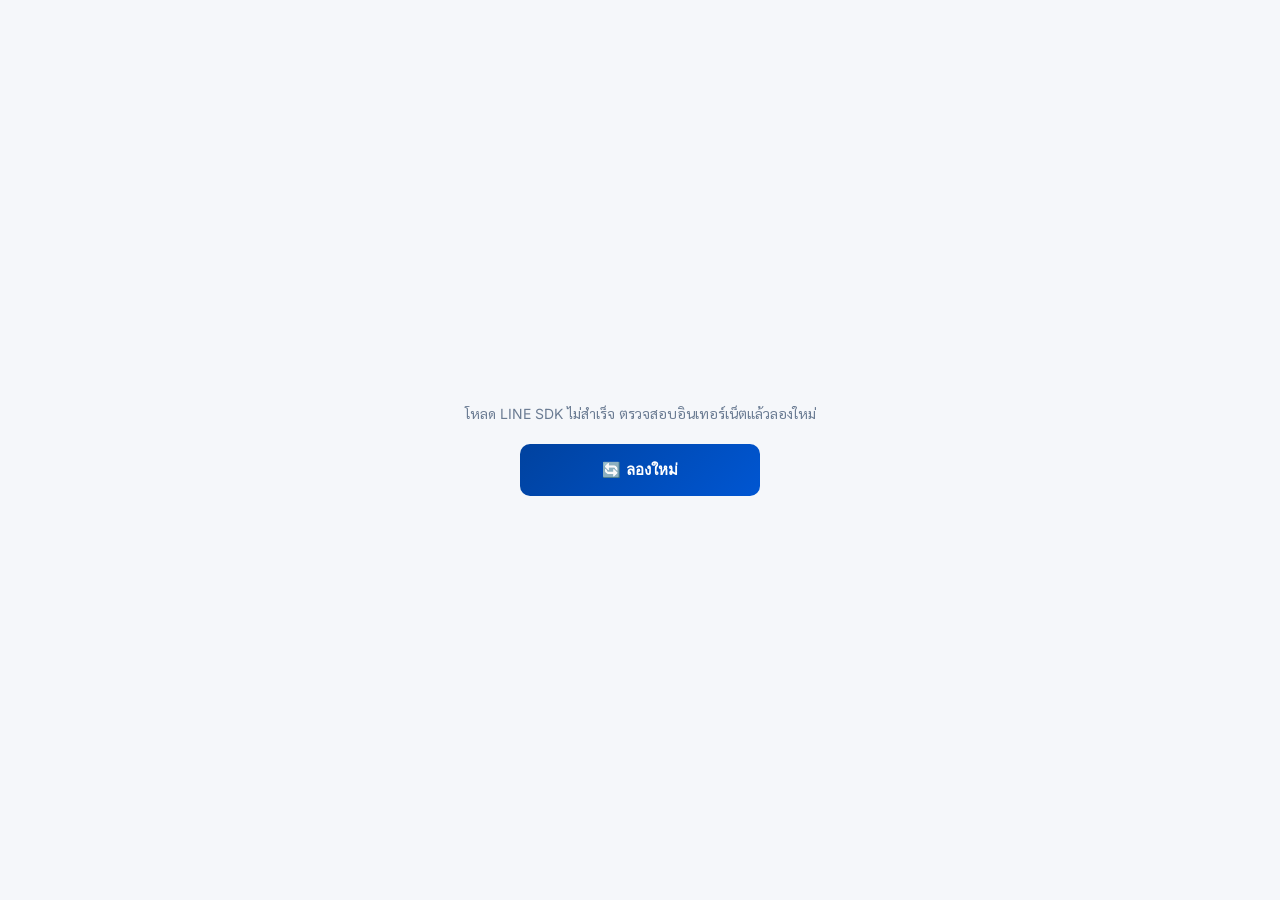
==== commit a2e0e582: "Apply brand visual direction; dashboard shows primary-window utilization - Recolor to brand palette," ====
--- a/index.html
+++ b/index.html
@@ -5,21 +5,22 @@
   <meta name="viewport" content="width=device-width, initial-scale=1.0">
   <title>จองห้องส่องกล้องหลอดลม</title>
   <script src="https://static.line-scdn.net/liff/edge/2/sdk.js"></script>
+  <link href="https://fonts.googleapis.com/css2?family=Inter:wght@400;500;600;700;800&family=Sarabun:wght@400;500;600;700;800&display=swap" rel="stylesheet">
   <script src="config.js"></script>
   <script src="common.js"></script>
   <script src="program.js"></script>
   <style>
     /* ── Design Tokens ─────────────────────────────────────── */
     :root {
-      --blue:         #0078d4;
-      --blue-light:   #e8f4fd;
-      --blue-dark:    #005a9e;
-      --green:        #107c10;
-      --green-light:  #dff0d8;
+      --blue:         #0056D2;
+      --blue-light:   #E0F2F1;
+      --blue-dark:    #00429F;
+      --green:        #00695C;
+      --green-light:  #E0F2F1;
       --red:          #d32f2f;
       --red-light:    #fdecea;
-      --orange:       #e65100;
-      --grey-bg:      #f3f6fa;
+      --orange:       #FF9800;
+      --grey-bg:      #F5F7FA;
       --grey-border:  #dde3ea;
       --text:         #1a2332;
       --text-light:   #6b7c93;
@@ -32,7 +33,7 @@
     /* ── Reset ──────────────────────────────────────────────── */
     *, *::before, *::after { box-sizing: border-box; margin: 0; padding: 0; }
     body {
-      font-family: -apple-system, 'Sarabun', BlinkMacSystemFont, 'Segoe UI', sans-serif;
+      font-family: 'Inter', 'Sarabun', -apple-system, BlinkMacSystemFont, 'Segoe UI', sans-serif;
       background: var(--grey-bg);
       color: var(--text);
       min-height: 100vh;
@@ -57,11 +58,11 @@
 
     /* ── Header ─────────────────────────────────────────────── */
     .header {
-      background: linear-gradient(135deg, var(--blue-dark) 0%, var(--blue) 100%);
+      background: linear-gradient(135deg, var(--blue) 0%, #00A3FF 100%);
       color: #fff;
       padding: 18px 16px 14px;
       position: sticky; top: 0; z-index: 50;
-      box-shadow: 0 2px 8px rgba(0,120,212,.25);
+      box-shadow: 0 2px 8px rgba(0,86,210,.25);
     }
     .header-title { font-size: 16px; font-weight: 700; }
     .header-sub   { font-size: 12px; opacity: .80; margin-top: 3px; }
@@ -135,9 +136,9 @@
       transition: all .2s;
     }
     .slot-btn .slot-sub { font-size: 10px; font-weight: 400; margin-top: 3px; display: block; }
-    .slot-btn.available  { border-color: #2e7d32; color: #1b5e20; background: var(--green-light); }
+    .slot-btn.available  { border-color: #00695C; color: #004D40; background: var(--green-light); }
     .slot-btn.available:hover,
-    .slot-btn.available.selected { background: #2e7d32; color: white; border-color: #2e7d32; }
+    .slot-btn.available.selected { background: #00695C; color: white; border-color: #00695C; }
     .slot-btn.booked     { border-color: #ffcdd2; color: #b71c1c; background: var(--red-light); cursor: not-allowed; opacity: .65; }
 
     /* ── Back button ────────────────────────────────────────── */
@@ -308,6 +309,7 @@
 
     <!-- ─── Step 1: เลือกวันที่ ─────────────────────── -->
     <div id="step1">
+      <button class="btn-back edit-only hidden" onclick="keepOriginalSlot()">↩ ไม่เปลี่ยนวัน-เวลา (กลับไปแก้รายละเอียด)</button>
       <div class="card">
         <div class="card-title">🗓 เลือกวันที่</div>
         <div class="week-nav">
@@ -326,6 +328,7 @@
     <!-- ─── Step 2: เลือกเวลา ───────────────────────── -->
     <div id="step2" class="hidden">
       <button class="btn-back" onclick="goToStep(1)">‹ เปลี่ยนวันที่</button>
+      <button class="btn-back edit-only hidden" onclick="keepOriginalSlot()">↩ ไม่เปลี่ยนวัน-เวลา (กลับไปแก้รายละเอียด)</button>
       <div class="card">
         <div class="card-title">🕐 เลือกเวลา</div>
         <div id="selected-date-label" style="font-size:15px;font-weight:700;margin-bottom:12px"></div>
@@ -421,6 +424,9 @@
 
       <button class="btn btn-primary" id="btn-show-confirm" onclick="openBookingModal()" disabled>
         ตรวจสอบและยืนยัน →
+      </button>
+      <button class="btn btn-danger edit-only hidden" id="btn-edit-cancel" onclick="cancelFromEdit()" style="margin-top:10px">
+        ❌ ยกเลิกการจองนี้
       </button>
     </div>
 
@@ -589,7 +595,25 @@
     if (i < n)      el.classList.add('done');
     else if (i === n) el.classList.add('active');
   });
+  document.querySelectorAll('.edit-only').forEach(el => el.classList.toggle('hidden', !S.editTarget));
   if (n === 2 && S.selectedDate) renderSlotGrid();
+}
+
+// โหมดแก้ไข: เปลี่ยนใจไม่เปลี่ยนวัน-เวลา → คืนค่าวัน-เวลาเดิมแล้วกลับไปหน้ารายละเอียด
+function keepOriginalSlot() {
+  if (!S.editTarget) return;
+  const o = S.editTarget.origSlot;
+  S.selectedDate = o.dateKey;
+  S.selectedSlot = o;
+  document.getElementById('slot-summary-text').textContent = '🗓 ' + o.dateLabel + '  ⏰ ' + o.timeStr;
+  goToStep(3);
+  validateStep3();
+}
+
+// โหมดแก้ไข: ยกเลิกการจองจากหน้าแก้ไขเลย (ใช้ modal ยืนยันเดิม)
+function cancelFromEdit() {
+  if (!S.editTarget) return;
+  openCancelModal(S.editTarget.booking);
 }
 
 // ══════════════════════════════════════════════════════
@@ -617,8 +641,9 @@
 function updateWeekLabel() {
   const w = S.weekOffset;
   document.getElementById('week-label').textContent =
-    w === 0 ? '4 สัปดาห์ถัดไป' : `ล่วงหน้า ${w*4+1}–${(w+1)*4} สัปดาห์`;
+    w === 0 ? '2 สัปดาห์ถัดไป' : `ล่วงหน้า ${w*2+1}–${(w+1)*2} สัปดาห์`;
   document.getElementById('btn-prev-week').disabled = w <= 0;
+  document.getElementById('btn-next-week').disabled = w >= 7;
 }
 
 function changeWeek(d) {
@@ -891,7 +916,7 @@
 
 function startEdit(b) {
   const origSlot = { startISO: b.startISO, endISO: b.endISO, dateLabel: b.dateLabel, timeStr: b.timeStr, dateKey: b.dateKey };
-  S.editTarget   = { rowIndex: b.rowIndex, origSlot };
+  S.editTarget   = { rowIndex: b.rowIndex, origSlot, booking: b };
   S.selectedDate = b.dateKey;
   S.selectedSlot = origSlot;
 
@@ -986,7 +1011,8 @@
     closeModal('modal-cancel');
     if (res.success) {
       Broncho.toast('✅ ยกเลิกการจองสำเร็จ');
-      loadMyBookings(true);
+      if (S.editTarget) { resetBook(); switchView('my'); }     // ยกเลิกจากหน้าแก้ไข → กลับรายการการจองของฉัน
+      else loadMyBookings(true);
     } else {
       Broncho.toast(Broncho.errorText(new Error(res.error)), true);
     }
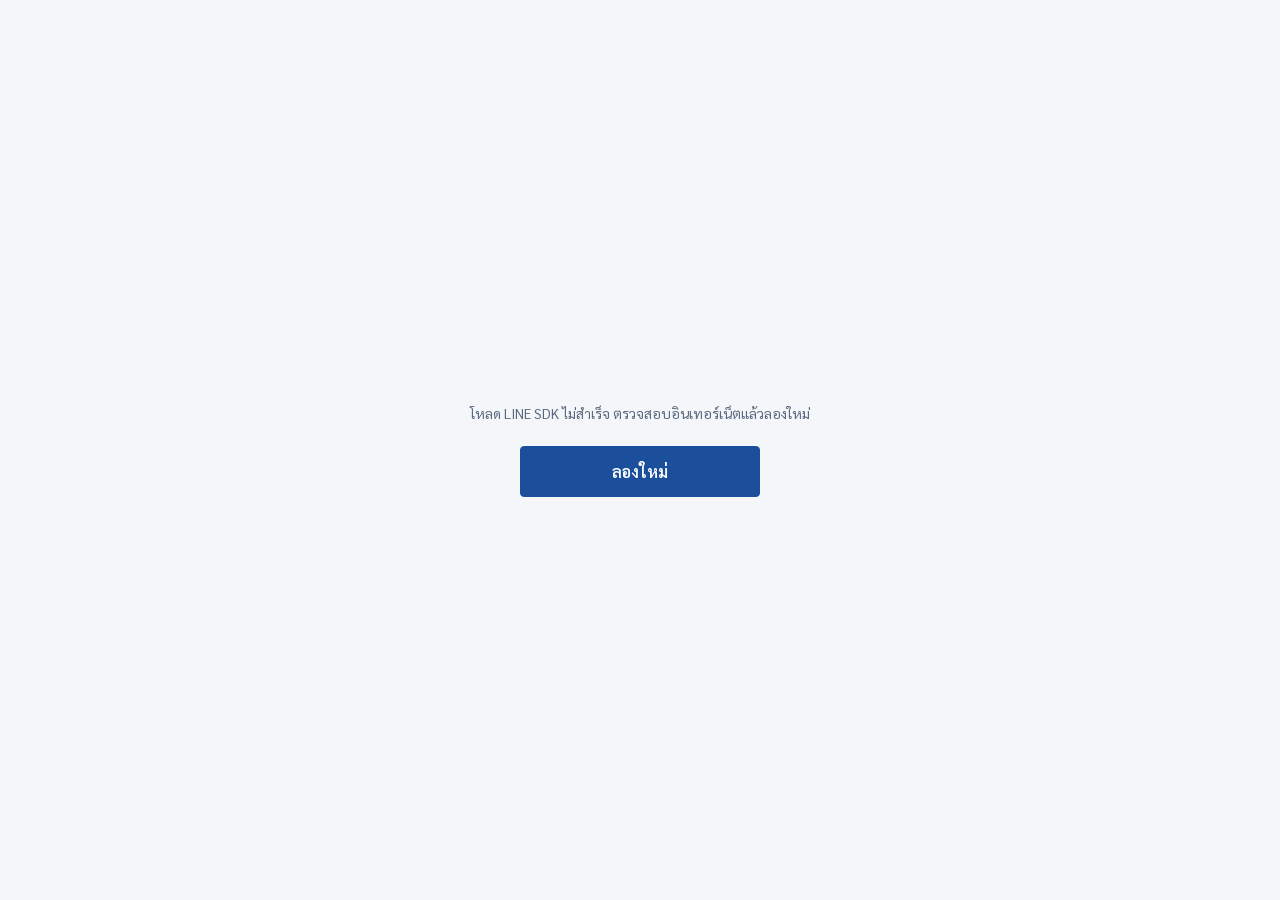
==== commit 70686f3d: "Government-style UI: shared theme, identity strip, idle logout, PHI masking - theme.css: single toke" ====
--- a/index.html
+++ b/index.html
@@ -4,8 +4,9 @@
   <meta charset="UTF-8">
   <meta name="viewport" content="width=device-width, initial-scale=1.0">
   <title>จองห้องส่องกล้องหลอดลม</title>
+<meta http-equiv="Content-Security-Policy" content="object-src 'none'; base-uri 'self'; form-action 'self'">
+<meta name="referrer" content="no-referrer">
   <script src="https://static.line-scdn.net/liff/edge/2/sdk.js"></script>
-  <link href="https://fonts.googleapis.com/css2?family=Inter:wght@400;500;600;700;800&family=Sarabun:wght@400;500;600;700;800&display=swap" rel="stylesheet">
   <script src="config.js"></script>
   <script src="common.js"></script>
   <script src="program.js"></script>
@@ -61,7 +62,7 @@
       background: linear-gradient(135deg, var(--blue) 0%, #00A3FF 100%);
       color: #fff;
       padding: 18px 16px 14px;
-      position: sticky; top: 0; z-index: 50;
+      position: sticky; top: var(--bpnav-h, 0px); z-index: 50;
       box-shadow: 0 2px 8px rgba(0,86,210,.25);
     }
     .header-title { font-size: 16px; font-weight: 700; }
@@ -270,6 +271,7 @@
     }
     .modal-title { font-size: 17px; font-weight: 800; margin-bottom: 14px; }
   </style>
+<link rel="stylesheet" href="theme.css">
 </head>
 <body>
 
@@ -279,14 +281,14 @@
 <div id="loading">
   <div class="spinner" id="load-spinner"></div>
   <p id="load-status" style="color:var(--text-light);font-size:14px;text-align:center;padding:0 24px">กำลังโหลด...</p>
-  <button class="btn btn-primary hidden" id="btn-retry" style="max-width:240px" onclick="init()">🔄 ลองใหม่</button>
+  <button class="btn btn-primary hidden" id="btn-retry" style="max-width:240px" onclick="init()">ลองใหม่</button>
 </div>
 
 <!-- ╔══════════════════════════════╗ -->
 <!-- ║  UNAUTHORIZED                ║ -->
 <!-- ╚══════════════════════════════╝ -->
 <div id="unauthorized" class="hidden">
-  <div class="icon">🚫</div>
+  <div class="icon"><span data-ic="lock" data-size="56"></span></div>
   <h2>ไม่มีสิทธิ์เข้าใช้งาน</h2>
   <p>ระบบนี้สำหรับแพทย์ที่ได้รับสิทธิ์เท่านั้น<br>กรุณาติดต่อผู้ดูแลระบบ</p>
 </div>
@@ -296,7 +298,8 @@
 <!-- ╚══════════════════════════════════════════════════╝ -->
 <div id="view-book" class="hidden">
   <div class="header">
-    <div class="header-title" id="book-title">📅 จองห้องส่องกล้องหลอดลม</div>
+    <div class="header-org">โรงพยาบาลมหาสารคาม · แผนกอายุรกรรม</div>
+    <div class="header-title" id="book-title">จองห้องส่องกล้องหลอดลม</div>
     <div class="header-sub" id="book-doctor-lbl"></div>
   </div>
   <div class="content">
@@ -309,9 +312,9 @@
 
     <!-- ─── Step 1: เลือกวันที่ ─────────────────────── -->
     <div id="step1">
-      <button class="btn-back edit-only hidden" onclick="keepOriginalSlot()">↩ ไม่เปลี่ยนวัน-เวลา (กลับไปแก้รายละเอียด)</button>
+      <button class="btn-back edit-only hidden" onclick="keepOriginalSlot()">ไม่เปลี่ยนวัน-เวลา (กลับไปแก้รายละเอียด)</button>
       <div class="card">
-        <div class="card-title">🗓 เลือกวันที่</div>
+        <div class="card-title">เลือกวันที่</div>
         <div class="week-nav">
           <button class="week-nav-btn" id="btn-prev-week" onclick="changeWeek(-1)">‹</button>
           <span class="week-label" id="week-label">กำลังโหลด...</span>
@@ -328,14 +331,14 @@
     <!-- ─── Step 2: เลือกเวลา ───────────────────────── -->
     <div id="step2" class="hidden">
       <button class="btn-back" onclick="goToStep(1)">‹ เปลี่ยนวันที่</button>
-      <button class="btn-back edit-only hidden" onclick="keepOriginalSlot()">↩ ไม่เปลี่ยนวัน-เวลา (กลับไปแก้รายละเอียด)</button>
+      <button class="btn-back edit-only hidden" onclick="keepOriginalSlot()">ไม่เปลี่ยนวัน-เวลา (กลับไปแก้รายละเอียด)</button>
       <div class="card">
-        <div class="card-title">🕐 เลือกเวลา</div>
+        <div class="card-title">เลือกเวลา</div>
         <div id="selected-date-label" style="font-size:15px;font-weight:700;margin-bottom:12px"></div>
         <div id="slot-grid" class="slot-grid"></div>
       </div>
       <button class="btn btn-primary" id="btn-to-step3" onclick="goToStep(3)" disabled>
-        กรอกรายละเอียด →
+        กรอกรายละเอียด 
       </button>
     </div>
 
@@ -343,12 +346,12 @@
     <div id="step3" class="hidden">
       <button class="btn-back" onclick="goToStep(2)">‹ เปลี่ยนเวลา</button>
       <div id="edit-banner" class="hidden" style="background:#fff7e0;border:1px solid #f3d38a;color:#7a5200;border-radius:10px;padding:10px 12px;margin-bottom:12px;font-size:13px;line-height:1.6">
-        ✏️ กำลังแก้ไขการจอง — แก้ข้อมูลด้านล่าง หรือ
+        กำลังแก้ไขการจอง — แก้ข้อมูลด้านล่าง หรือ
         <a href="#" onclick="goToStep(1);return false" style="color:#7a5200;font-weight:700">เปลี่ยนวัน-เวลา</a> ·
         <a href="#" onclick="cancelEdit();return false" style="color:#7a5200;font-weight:700">ออกจากการแก้ไข</a>
       </div>
       <div class="card">
-        <div class="card-title">🔬 รายละเอียดการจอง</div>
+        <div class="card-title">รายละเอียดการจอง</div>
 
         <!-- Slot summary -->
         <div class="slot-summary" id="slot-summary-text">—</div>
@@ -358,10 +361,10 @@
           <label class="form-label">หัตถการ *</label>
           <div class="proc-options">
             <div class="proc-btn" id="proc-broncho" onclick="selectProc('Bronchoscopy')">
-              🫁<br>Bronchoscopy
+              Bronchoscopy
             </div>
             <div class="proc-btn" id="proc-pleuro" onclick="selectProc('Pleuroscopy')">
-              🫀<br>Pleuroscopy
+              Pleuroscopy
             </div>
           </div>
         </div>
@@ -416,30 +419,30 @@
         <div class="form-group">
           <label class="form-label">จอง Fluoroscopy *</label>
           <div class="toggle-row">
-            <div class="toggle-item" id="tf-yes" onclick="selectFluoro('จอง')">✅ จอง</div>
-            <div class="toggle-item" id="tf-no"  onclick="selectFluoro('ไม่จอง')">❌ ไม่จอง</div>
+            <div class="toggle-item" id="tf-yes" onclick="selectFluoro('จอง')">จอง</div>
+            <div class="toggle-item" id="tf-no"  onclick="selectFluoro('ไม่จอง')">ไม่จอง</div>
           </div>
         </div>
       </div>
 
       <button class="btn btn-primary" id="btn-show-confirm" onclick="openBookingModal()" disabled>
-        ตรวจสอบและยืนยัน →
+        ตรวจสอบและยืนยัน 
       </button>
       <button class="btn btn-danger edit-only hidden" id="btn-edit-cancel" onclick="cancelFromEdit()" style="margin-top:10px">
-        ❌ ยกเลิกการจองนี้
+        ยกเลิกการจองนี้
       </button>
     </div>
 
     <!-- ─── Step 4: สำเร็จ ─────────────────────────── -->
     <div id="step4" class="hidden">
       <div class="success-wrap">
-        <div class="success-icon">✅</div>
+        <div class="success-icon"><span data-ic="check" data-size="64"></span></div>
         <div class="success-title" id="success-title">จองสำเร็จ!</div>
         <div class="success-sub" id="success-sub">ระบบบันทึกการจองและแจ้ง Admin เรียบร้อยแล้ว</div>
       </div>
       <div class="card" id="success-detail"></div>
-      <button class="btn btn-primary" onclick="resetBook()">📅 จองเพิ่มเติม</button>
-      <button class="btn btn-outline" onclick="switchView('my-bookings')">📋 ดูการจองของฉัน</button>
+      <button class="btn btn-primary" onclick="resetBook()">จองเพิ่มเติม</button>
+      <button class="btn btn-outline" onclick="switchView('my-bookings')">ดูการจองของฉัน</button>
     </div>
   </div><!-- /content -->
 </div><!-- /view-book -->
@@ -450,7 +453,8 @@
 <!-- ╚══════════════════════════════════════════════════╝ -->
 <div id="view-my-bookings" class="hidden">
   <div class="header">
-    <div class="header-title" id="mb-title">📋 การจองของฉัน</div>
+    <div class="header-org">โรงพยาบาลมหาสารคาม · แผนกอายุรกรรม</div>
+    <div class="header-title" id="mb-title">การจองของฉัน</div>
     <div class="header-sub" id="mb-doctor-lbl"></div>
   </div>
   <div class="content" id="bookings-list">
@@ -466,10 +470,10 @@
 <!-- ╚══════════════════════════════╝ -->
 <div id="modal-confirm" class="overlay hidden">
   <div class="modal">
-    <div class="modal-title">📋 ยืนยันการจอง</div>
+    <div class="modal-title">ยืนยันการจอง</div>
     <div id="modal-confirm-body"></div>
     <button class="btn btn-primary" id="btn-final-submit" onclick="submitBooking()">
-      ✅ ยืนยัน
+      ยืนยัน
     </button>
     <button class="btn btn-outline" onclick="closeModal('modal-confirm')" style="margin-top:6px">
       แก้ไข
@@ -482,7 +486,7 @@
 <!-- ╚══════════════════════════════╝ -->
 <div id="modal-cancel" class="overlay hidden">
   <div class="modal">
-    <div class="modal-title">❌ ยืนยันยกเลิกการจอง</div>
+    <div class="modal-title">ยืนยันยกเลิกการจอง</div>
     <div id="modal-cancel-body" style="font-size:14px;line-height:1.7;color:var(--text-light);margin-bottom:16px"></div>
     <button class="btn btn-danger solid" id="btn-do-cancel" onclick="doCancel()">ยืนยันยกเลิก</button>
     <button class="btn btn-outline" onclick="closeModal('modal-cancel')" style="margin-top:6px">ปิด</button>
@@ -570,14 +574,16 @@
 function switchView(page) {
   if (page === 'book') {
     showEl('view-book');
-    document.getElementById('book-doctor-lbl').textContent = '👨‍⚕️ ' + S.doctorName;
+    document.getElementById('book-doctor-lbl').textContent = 'ผู้จอง: ' + S.doctorName;
     goToStep(1);
-    loadSlots();
+    const pf = prefillFromUrl();
+    if (pf) S.weekOffset = pf.weekOffset;
+    loadSlots().then(() => { if (pf) applyPrefill(pf); });
   } else {
     const isCancel = page === 'cancel';
     showEl('view-my-bookings');
-    document.getElementById('mb-title').textContent    = isCancel ? '❌ ยกเลิกการจอง' : '📋 การจองของฉัน';
-    document.getElementById('mb-doctor-lbl').textContent = '👨‍⚕️ ' + S.doctorName;
+    document.getElementById('mb-title').textContent    = isCancel ? 'ยกเลิกการจอง' : 'การจองของฉัน';
+    document.getElementById('mb-doctor-lbl').textContent = 'ผู้จอง: ' + S.doctorName;
     loadMyBookings(isCancel);
   }
 }
@@ -599,13 +605,13 @@
   if (n === 2 && S.selectedDate) renderSlotGrid();
 }
 
-// โหมดแก้ไข: เปลี่ยนใจไม่เปลี่ยนวัน-เวลา → คืนค่าวัน-เวลาเดิมแล้วกลับไปหน้ารายละเอียด
+// โหมดแก้ไข: เปลี่ยนใจไม่เปลี่ยนวัน-เวลา คืนค่าวัน-เวลาเดิมแล้วกลับไปหน้ารายละเอียด
 function keepOriginalSlot() {
   if (!S.editTarget) return;
   const o = S.editTarget.origSlot;
   S.selectedDate = o.dateKey;
   S.selectedSlot = o;
-  document.getElementById('slot-summary-text').textContent = '🗓 ' + o.dateLabel + '  ⏰ ' + o.timeStr;
+  document.getElementById('slot-summary-text').textContent = '' + Broncho.thDate(o.dateLabel) + '  ·  ' + o.timeStr;
   goToStep(3);
   validateStep3();
 }
@@ -634,8 +640,28 @@
   } catch (err) {
     document.getElementById('date-list').innerHTML =
       `<div style="text-align:center;padding:20px"><p style="color:var(--red)">${esc(Broncho.errorText(err))}</p>
-       <button class="btn btn-outline" style="max-width:200px" onclick="loadSlots()">🔄 ลองใหม่</button></div>`;
+       <button class="btn btn-outline" style="max-width:200px" onclick="loadSlots()">ลองใหม่</button></div>`;
   }
+}
+
+// เปิดจากปุ่ม slot ว่างใน Dashboard: ?date=yyyy-MM-dd&time=HH:mm เลือกวัน/เวลาให้แล้วไปขั้นกรอกรายละเอียด
+function prefillFromUrl() {
+  const q = new URLSearchParams(location.search);
+  const date = q.get('date'), time = q.get('time');
+  if (!/^\d{4}-\d{2}-\d{2}$/.test(date || '') || !/^\d{2}:\d{2}$/.test(time || '')) return null;
+  const now = new Date(), today = new Date(now.getFullYear(), now.getMonth(), now.getDate());
+  const days = Math.floor((new Date(date + 'T00:00:00') - today) / 86400000);
+  if (days < 0) return null;
+  return { date, time, weekOffset: Math.min(7, Math.floor(days / 14)) };
+}
+function applyPrefill(pf) {
+  if (S.weekOffset !== pf.weekOffset) return;
+  const day = S.allSlots.filter(s => s.dateKey === pf.date);
+  const idx = day.findIndex(s => s.timeStr.slice(0, 5) === pf.time);
+  if (idx < 0 || !day[idx].available) { Broncho.toast('slot ' + pf.time + ' วันที่เลือกไม่ว่างแล้ว กรุณาเลือกใหม่'); if (day.length) pickDate(pf.date); return; }
+  pickDate(pf.date);
+  pickSlot(idx);
+  goToStep(3);
 }
 
 function updateWeekLabel() {
@@ -656,7 +682,7 @@
   // Group by date
   const map = {};
   S.allSlots.forEach(s => {
-    if (!map[s.dateKey]) map[s.dateKey] = { label: s.dateLabel, slots: [] };
+    if (!map[s.dateKey]) map[s.dateKey] = { label: Broncho.thDate(s.dateLabel), slots: [] };
     map[s.dateKey].slots.push(s);
   });
 
@@ -664,7 +690,7 @@
 
   if (!keys.length) {
     document.getElementById('date-list').innerHTML =
-      '<div class="empty"><div class="ei">📅</div><p>ไม่มีวันที่ว่างในช่วงนี้<br>ลองเลือกช่วงเวลาอื่น</p></div>';
+      '<div class="empty"><div class="ei">'+Broncho.icon('calendar',48)+'</div><p>ไม่มีวันที่ว่างในช่วงนี้<br>ลองเลือกช่วงเวลาอื่น</p></div>';
     return;
   }
 
@@ -681,7 +707,7 @@
     html += `
       <div class="date-card ${S.selectedDate === key ? 'selected' : ''}" onclick="pickDate('${esc(key)}')">
         <div>
-          <div class="dc-date">📅 ${esc(label)}</div>
+          <div class="dc-date">${esc(label)}</div>
         </div>
         <div class="dc-info" style="color:${infoColor}">● ${infoText}</div>
       </div>`;
@@ -696,7 +722,7 @@
   renderDateList();
 
   const first = S.allSlots.find(s => s.dateKey === key);
-  document.getElementById('selected-date-label').textContent = first ? '📅 ' + first.dateLabel : key;
+  document.getElementById('selected-date-label').textContent = first ? '' + Broncho.thDate(first.dateLabel) : key;
   document.getElementById('btn-to-step3').disabled = true;
   goToStep(2);
 }
@@ -712,13 +738,13 @@
         <button class="slot-btn available ${isSel ? 'selected' : ''}"
                 onclick="pickSlot(${idx})">
           ${esc(slot.timeStr)}
-          <span class="slot-sub">🟢 ว่าง</span>
+          <span class="slot-sub">ว่าง</span>
         </button>`;
     } else {
       html += `
         <button class="slot-btn booked" disabled>
           ${esc(slot.timeStr)}
-          <span class="slot-sub">🔴 เต็ม</span>
+          <span class="slot-sub">เต็ม</span>
         </button>`;
     }
   });
@@ -732,7 +758,7 @@
   document.getElementById('btn-to-step3').disabled = false;
   // Update summary
   document.getElementById('slot-summary-text').textContent =
-    '🗓 ' + slot.dateLabel + '  ⏰ ' + slot.timeStr;
+    '' + Broncho.thDate(slot.dateLabel) + '  ·  ' + slot.timeStr;
   renderSlotGrid(); // re-render to update selected state
 }
 
@@ -815,7 +841,7 @@
   const diag = document.getElementById('inp-diagnosis').value.trim();
   document.getElementById('modal-confirm-body').innerHTML = `
     <div class="confirm-row"><span class="confirm-lbl">แพทย์</span>      <span class="confirm-val">${esc(S.doctorName)}</span></div>
-    <div class="confirm-row"><span class="confirm-lbl">วันที่</span>      <span class="confirm-val">${esc(S.selectedSlot.dateLabel)}</span></div>
+    <div class="confirm-row"><span class="confirm-lbl">วันที่</span>      <span class="confirm-val">${esc(Broncho.thDate(S.selectedSlot.dateLabel))}</span></div>
     <div class="confirm-row"><span class="confirm-lbl">เวลา</span>        <span class="confirm-val">${esc(S.selectedSlot.timeStr)}</span></div>
     <div class="confirm-row"><span class="confirm-lbl">หัตถการ</span>     <span class="confirm-val">${esc(proc)}</span></div>
     <div class="confirm-row"><span class="confirm-lbl">HN</span>          <span class="confirm-val">${esc(hn)}</span></div>
@@ -829,7 +855,7 @@
 
 async function submitBooking() {
   const btn = document.getElementById('btn-final-submit');
-  btn.disabled = true; btn.textContent = '⏳ กำลังจอง...';
+  btn.disabled = true; btn.textContent = 'กำลังจอง...';
 
   const hn      = document.getElementById('inp-hn').value.trim();
   const patient = document.getElementById('inp-patient').value.trim();
@@ -853,7 +879,7 @@
 
     if (!res.success) {
       if (res.error === 'SLOT_TAKEN') {
-        Broncho.toast('⚠️ slot นี้ถูกจองไปแล้ว กรุณาเลือก slot ใหม่', true);
+        Broncho.toast('slot นี้ถูกจองไปแล้ว กรุณาเลือก slot ใหม่', true);
         S.selectedSlot = null;
         await loadSlots();
         goToStep(2);
@@ -869,7 +895,7 @@
     exitEditMode();
     document.getElementById('success-detail').innerHTML = `
       <div class="confirm-row"><span class="confirm-lbl">แพทย์</span>  <span class="confirm-val">${esc(res.doctorName)}</span></div>
-      <div class="confirm-row"><span class="confirm-lbl">วันเวลา</span> <span class="confirm-val">${esc(res.dateTimeStr)} น.</span></div>
+      <div class="confirm-row"><span class="confirm-lbl">วันเวลา</span> <span class="confirm-val">${esc(Broncho.thDate(res.dateTimeStr))} น.</span></div>
       <div class="confirm-row"><span class="confirm-lbl">หัตถการ</span> <span class="confirm-val">${esc(res.eventTitle)}</span></div>
       <div class="confirm-row"><span class="confirm-lbl">HN</span>      <span class="confirm-val">${esc(res.hn)}</span></div>
       <div class="confirm-row"><span class="confirm-lbl">ผู้ป่วย</span> <span class="confirm-val">${esc(res.patientName)}</span></div>
@@ -880,7 +906,7 @@
     closeModal('modal-confirm');
     Broncho.toast(Broncho.errorText(err) + ' — โปรดตรวจ "การจองของฉัน" ก่อนจองซ้ำ', true);
   } finally {
-    btn.disabled = false; btn.textContent = '✅ ยืนยัน';
+    btn.disabled = false; btn.textContent = 'ยืนยัน';
   }
 }
 
@@ -905,7 +931,7 @@
 function exitEditMode() {
   S.editTarget = null;
   document.getElementById('edit-banner').classList.add('hidden');
-  document.getElementById('book-title').textContent = '📅 จองห้องส่องกล้องหลอดลม';
+  document.getElementById('book-title').textContent = 'จองห้องส่องกล้องหลอดลม';
 }
 
 function cancelEdit() {
@@ -921,10 +947,10 @@
   S.selectedSlot = origSlot;
 
   showEl('view-book');
-  document.getElementById('book-doctor-lbl').textContent = '👨‍⚕️ ' + S.doctorName;
-  document.getElementById('book-title').textContent = '✏️ แก้ไขการจอง';
+  document.getElementById('book-doctor-lbl').textContent = 'ผู้จอง: ' + S.doctorName;
+  document.getElementById('book-title').textContent = 'แก้ไขการจอง';
   document.getElementById('edit-banner').classList.remove('hidden');
-  document.getElementById('slot-summary-text').textContent = '🗓 ' + b.dateLabel + '  ⏰ ' + b.timeStr;
+  document.getElementById('slot-summary-text').textContent = '' + Broncho.thDate(b.dateLabel) + '  ·  ' + b.timeStr;
 
   document.getElementById('inp-hn').value        = b.hn;
   document.getElementById('inp-patient').value   = b.patientName;
@@ -953,10 +979,10 @@
     if (!res.bookings.length) {
       document.getElementById('bookings-list').innerHTML = `
         <div class="empty">
-          <div class="ei">📭</div>
+          <div class="ei">${Broncho.icon('calendar',48)}</div>
           <p>ไม่มีการจองที่กำลังจะมาถึง</p>
           <button class="btn btn-primary" style="margin-top:16px;max-width:240px"
-            onclick="switchView('book')">📅 จองห้องเลย</button>
+            onclick="switchView('book')">จองห้องเลย</button>
         </div>`;
       return;
     }
@@ -966,15 +992,15 @@
     res.bookings.forEach((b, i) => {
       html += `
         <div class="booking-card">
-          <div class="bc-date">🗓 ${esc(b.dateTime)} น.</div>
-          <div class="bc-proc">🔬 ${esc(b.procedure)}</div>
-          <div class="bc-pt">👤 ${esc(b.patientName)} &nbsp;|&nbsp; HN: ${esc(b.hn)}</div>
+          <div class="bc-date">${esc(Broncho.thDate(b.dateTime))} น.</div>
+          <div class="bc-proc">${esc(b.procedure)}</div>
+          <div class="bc-pt">${esc(b.patientName)} &nbsp;|&nbsp; HN: ${esc(b.hn)}</div>
           ${showCancel ? `
           <button class="btn btn-danger btn-cancel-booking" data-idx="${i}" style="margin-top:10px;font-size:13px">
-            ❌ ยกเลิกการจองนี้
+            ยกเลิกการจองนี้
           </button>` : `
           <button class="btn btn-outline btn-edit-booking" data-idx="${i}" style="margin-top:10px;font-size:13px">
-            ✏️ แก้ไขการจองนี้
+            แก้ไขการจองนี้
           </button>`}
         </div>`;
     });
@@ -987,7 +1013,7 @@
   } catch (err) {
     document.getElementById('bookings-list').innerHTML =
       `<div style="text-align:center;padding:20px"><p style="color:var(--red)">${esc(Broncho.errorText(err))}</p>
-       <button class="btn btn-outline" style="max-width:200px" onclick="loadMyBookings(${showCancel})">🔄 ลองใหม่</button></div>`;
+       <button class="btn btn-outline" style="max-width:200px" onclick="loadMyBookings(${showCancel})">ลองใหม่</button></div>`;
   }
 }
 
@@ -997,21 +1023,21 @@
 function openCancelModal(b) {
   S.cancelTarget = { rowIndex: b.rowIndex };
   document.getElementById('modal-cancel-body').innerHTML =
-    `<strong>วันเวลา:</strong> ${esc(b.dateTime)} น.<br>` +
+    `<strong>วันเวลา:</strong> ${esc(Broncho.thDate(b.dateTime))} น.<br>` +
     `<strong>หัตถการ:</strong> ${esc(b.procedure)}<br><br>` +
-    `<span style="color:var(--red)">⚠️ การยกเลิกนี้ไม่สามารถเรียกคืนได้</span>`;
+    `<span style="color:var(--red)">การยกเลิกนี้ไม่สามารถเรียกคืนได้</span>`;
   document.getElementById('modal-cancel').classList.remove('hidden');
 }
 
 async function doCancel() {
   const btn = document.getElementById('btn-do-cancel');
-  btn.disabled = true; btn.textContent = '⏳ กำลังยกเลิก...';
+  btn.disabled = true; btn.textContent = 'กำลังยกเลิก...';
   try {
     const res = await Broncho.api('cancelBooking', { rowIndex: S.cancelTarget.rowIndex });
     closeModal('modal-cancel');
     if (res.success) {
-      Broncho.toast('✅ ยกเลิกการจองสำเร็จ');
-      if (S.editTarget) { resetBook(); switchView('my'); }     // ยกเลิกจากหน้าแก้ไข → กลับรายการการจองของฉัน
+      Broncho.toast('ยกเลิกการจองสำเร็จ');
+      if (S.editTarget) { resetBook(); switchView('my'); }     // ยกเลิกจากหน้าแก้ไข กลับรายการการจองของฉัน
       else loadMyBookings(true);
     } else {
       Broncho.toast(Broncho.errorText(new Error(res.error)), true);
--- a/theme.css
+++ b/theme.css
@@ -0,0 +1,293 @@
+/* theme.css — ธีมกลางของ Bronchoscopy Program (โรงพยาบาลมหาสารคาม)
+   โหลดต่อจาก <style> ของแต่ละหน้า เพื่อทับค่าเดิมด้วยโทเคนชุดเดียว
+   ฟอนต์: Sarabun (SIL OFL) ฝังในโฟลเดอร์ fonts/ ไม่เรียก Google Fonts */
+
+@font-face{font-family:'Sarabun';font-weight:400;font-style:normal;font-display:swap;src:url('fonts/Sarabun-Regular.woff2') format('woff2')}
+@font-face{font-family:'Sarabun';font-weight:500;font-style:normal;font-display:swap;src:url('fonts/Sarabun-Medium.woff2') format('woff2')}
+@font-face{font-family:'Sarabun';font-weight:600;font-style:normal;font-display:swap;src:url('fonts/Sarabun-SemiBold.woff2') format('woff2')}
+@font-face{font-family:'Sarabun';font-weight:700;font-style:normal;font-display:swap;src:url('fonts/Sarabun-Bold.woff2') format('woff2')}
+
+:root{
+  /* หลัก */
+  --navy:#12315C;        /* กรมท่า: แถบตัวระบุ หัวเรื่อง */
+  --navy-dk:#0C2244;
+  --action:#1B4F9C;      /* ปุ่มหลัก ลิงก์ */
+  --action-dk:#12396F;
+  --gold:#9C7A2B;        /* ใช้เฉพาะเส้นเน้นของแถบตัวระบุ/เมนูที่เลือก */
+  --gold-lt:#E3C877;
+  /* พื้นผิว */
+  --paper:#F4F6F9;
+  --card-bg:#FFFFFF;
+  --line-1:#C7CFDB;      /* เส้นขอบการ์ด/ตาราง */
+  --line-2:#E3E8EF;      /* เส้นแบ่งบางๆ */
+  --field:#7B889C;       /* ขอบช่องกรอก (คอนทราสต์ ≥ 3:1) */
+  --head-bg:#EDF1F6;
+  /* ตัวอักษร */
+  --text-1:#14223A;
+  --text-2:#43536B;
+  --text-3:#5A6980;
+  /* สถานะ */
+  --ok:#1E6B4F;   --ok-lt:#E5F1EB;   --ok-bd:#A9CDBB;
+  --warn:#8A5300; --warn-lt:#FBF0DC; --warn-bd:#E5C48A;
+  --bad:#A4262C;  --bad-lt:#FAE8E9;  --bad-bd:#E2A9AC;
+  --info:#1B4F9C; --info-lt:#E8EEF8; --info-bd:#B3C6E4;
+  --plum:#59479A; --plum-lt:#EEEAF7;
+  --focus:#1B4F9C;
+  --font:'Sarabun','Noto Sans Thai',system-ui,-apple-system,'Segoe UI',sans-serif;
+  --rad:4px;
+
+  /* ── ทับชื่อโทเคนเดิมของแต่ละหน้า ── */
+  /* dashboard / users */
+  --bg:var(--paper); --surface:var(--card-bg); --line:var(--line-1); --line2:var(--line-2);
+  --ink:var(--text-1); --ink2:var(--text-2); --ink3:var(--text-3);
+  --brand:var(--action); --brand-dk:var(--action-dk); --brand-lt:var(--info-lt);
+  --green:var(--ok); --green-lt:var(--ok-lt);
+  --amber:#B26A00; --amber-lt:var(--warn-lt);
+  --red:var(--bad); --red-lt:var(--bad-lt);
+  --violet:var(--plum); --violet-lt:var(--plum-lt);
+  --shadow:none; --r:var(--rad);
+  /* index */
+  --blue:var(--action); --blue-light:var(--info-lt); --blue-dark:var(--action-dk);
+  --green-light:var(--ok-lt); --red-light:var(--bad-lt); --orange:#B26A00;
+  --grey-bg:var(--paper); --grey-border:var(--line-1);
+  --text:var(--text-1); --text-light:var(--text-3); --card:var(--card-bg);
+  --radius:var(--rad); --radius-sm:var(--rad);
+  /* record */
+  --border:var(--line-1); --border2:var(--line-2);
+  --teal:var(--action); --teal-dk:var(--action-dk); --teal-lt:var(--info-lt);
+  --blue-lt:var(--info-lt); --orange-lt:var(--warn-lt);
+  --purple:var(--plum); --purple-lt:var(--plum-lt);
+  --text2:var(--text-2); --text3:var(--text-3);
+}
+
+/* ── พื้นฐาน ── */
+html{font-size:16px;-webkit-text-size-adjust:100%}
+body{font-family:var(--font);font-size:16px;line-height:1.55;background:var(--paper);color:var(--text-1);-webkit-font-smoothing:antialiased}
+:is(input,select,textarea,button):not(#_){font-family:var(--font)}
+.btn:not(#_),.toggle-btn:not(#_),.pill:not(#_),.tab:not(#_){font-family:var(--font)}
+b,strong{font-weight:700}
+a{color:var(--action)}
+
+:focus-visible{outline:3px solid var(--focus);outline-offset:2px;border-radius:2px}
+.skip-link{position:absolute;left:8px;top:-60px;z-index:20000;background:#fff;color:var(--navy);border:2px solid var(--navy);border-radius:var(--rad);padding:8px 14px;font-weight:700;text-decoration:none}
+.skip-link:focus{top:8px}
+
+@media (prefers-reduced-motion:reduce){
+  .fade,.fade-in{animation:none!important}
+  *{transition:none!important;scroll-behavior:auto!important}
+}
+
+/* ── หัวเรื่องของหน้า (แทนแถบไล่เฉดเดิม) ── */
+.top:not(#_),.header:not(#_),.topbar:not(#_){
+  background:var(--card-bg);color:var(--text-1);box-shadow:none;
+  border-bottom:1px solid var(--line-1);
+}
+.top .logo,.topbar-icon{display:none}
+.top-in{padding:14px 20px}
+.top h1,.topbar-title,.header-title{font-size:22px;font-weight:700;color:var(--navy);letter-spacing:0;line-height:1.3}
+.top .sub,.topbar-sub,.header-sub{font-size:14px;color:var(--text-2);opacity:1;margin-top:2px}
+.header{padding:12px 16px 10px}
+.topbar{padding:14px 20px}
+.chip{background:var(--paper);color:var(--text-2);border:1px solid var(--line-1);border-radius:var(--rad);padding:6px 12px;font-size:14px}
+.btn-ref{background:var(--action);color:#fff;border:0;border-radius:var(--rad);padding:9px 16px;font-weight:600;font-size:14px;min-height:40px}
+.btn-ref:hover{background:var(--action-dk)}
+
+/* ── แท็บของ Dashboard ── */
+.tabs{background:var(--card-bg);border-bottom:1px solid var(--line-1);box-shadow:none}
+.tab{font-size:16px;font-weight:600;color:var(--text-2);padding:13px 18px;border-bottom:3px solid transparent}
+.tab:hover{color:var(--action);background:var(--paper)}
+.tab.active{color:var(--navy);border-bottom-color:var(--action)}
+
+/* ── การ์ด / กล่อง ── */
+.card,.section,.booking-card,.kpi{border-radius:var(--rad)}
+.card:not(.kpi),.section{background:var(--card-bg);border:1px solid var(--line-1);box-shadow:none}
+.card h3{font-size:17px;font-weight:700;color:var(--navy);margin-bottom:14px;padding-bottom:10px;border-bottom:1px solid var(--line-2)}
+.card h3 .badge{font-size:13px;font-weight:600;color:var(--text-2);background:var(--head-bg);border-radius:var(--rad);padding:3px 10px}
+.card-title{font-size:16px;font-weight:700;color:var(--navy)}
+.section-head{background:var(--head-bg);border-bottom:1px solid var(--line-1)}
+.section-num{background:var(--navy);border-radius:var(--rad)}
+.section-title{font-size:17px;font-weight:700;color:var(--navy)}
+
+/* ── ตัวกรอง / ปุ่มเลือกช่วง ── */
+.pill{border:1px solid var(--field);background:var(--card-bg);color:var(--text-1);border-radius:var(--rad);padding:8px 14px;font-size:15px;font-weight:600;min-height:40px}
+.pill:hover{border-color:var(--action);color:var(--action)}
+.pill.active{background:var(--navy);border-color:var(--navy);color:#fff}
+.fg label{font-size:14px;color:var(--text-2);font-weight:600}
+
+/* ── ฟอร์ม ── */
+.ctl,.form-input,.form-select,.form-textarea,.tools input,.tools select,
+.modal input,.modal select,.cc-box select,.cc-box textarea,.bp-card input{
+  border:1px solid var(--field);border-radius:var(--rad);background:#fff;color:var(--text-1);
+  font-size:16px;min-height:44px;padding:9px 12px;
+}
+.form-textarea,.cc-box textarea{min-height:84px}
+.ctl:focus,.form-input:focus,.form-select:focus,.form-textarea:focus,.tools input:focus,.tools select:focus,
+.modal input:focus,.modal select:focus,.cc-box select:focus,.cc-box textarea:focus,.bp-card input:focus{
+  outline:3px solid var(--focus);outline-offset:0;border-color:var(--focus);background:#fff;box-shadow:none;
+}
+.form-input.prefilled{background:var(--info-lt);border-color:var(--info-bd)}
+.form-label{font-size:15px;font-weight:600;color:var(--text-1);text-transform:none;letter-spacing:0}
+.form-hint,.hint{font-size:14px;color:var(--text-3)}
+.req{color:var(--bad)}
+
+/* ── ปุ่ม ── */
+.btn{border-radius:var(--rad);font-weight:600;font-size:16px;min-height:44px;box-shadow:none}
+.btn-primary,.btn-p,.btn-pri,.bp-go{background:var(--action);color:#fff;border:1px solid var(--action)}
+.btn-primary:hover:not(:disabled),.btn-p:hover,.btn-pri:hover:not(:disabled){background:var(--action-dk);filter:none}
+.btn-outline,.btn-o{background:#fff;color:var(--action);border:1px solid var(--action)}
+.btn-outline:hover,.btn-o:hover{background:var(--info-lt);color:var(--action-dk);border-color:var(--action-dk)}
+.btn-danger{background:#fff;color:var(--bad);border:1px solid var(--bad)}
+.btn-danger.solid{background:var(--bad);color:#fff}
+.btn-ghost{background:var(--head-bg);color:var(--text-1);border:1px solid var(--line-1)}
+.btn-sm{font-size:14px;min-height:36px;border-radius:var(--rad)}
+.btn-warn{background:var(--warn-lt);color:var(--warn);border:1px solid var(--warn-bd)}
+.btn-ok{background:var(--ok-lt);color:var(--ok);border:1px solid var(--ok-bd)}
+.btn:disabled{opacity:.45}
+.btn-cancel-case{border-radius:var(--rad);color:var(--bad);border:1px solid var(--bad);font-size:15px;font-weight:600}
+.btn-cancel-case:hover{background:var(--bad-lt)}
+
+/* ── ปุ่มเลือก (จองคิว/บันทึก) ── */
+.proc-btn,.check-btn,.toggle-item,.date-card,.slot-btn,.toggle-btn,.week-nav-btn{border-width:1px;border-color:var(--field);border-radius:var(--rad);color:var(--text-1)}
+.toggle-btn{padding:10px 18px;font-size:16px;font-weight:600;color:var(--text-1)}
+.proc-btn.selected,.check-btn.checked,.toggle-item.active,.date-card.selected,.toggle-btn.active{
+  border-color:var(--navy);background:var(--info-lt);color:var(--navy);box-shadow:inset 0 0 0 1px var(--navy)}
+.toggle-btn.active{background:var(--navy);color:#fff}
+.toggle-btn.active-orange{background:var(--warn);border-color:var(--warn);color:#fff}
+.date-card .dc-date{font-size:16px}
+.date-card .dc-info{font-size:14px}
+.slot-btn{font-size:16px}
+.slot-btn .slot-sub{font-size:13px}
+.slot-btn.available{border-color:var(--ok);background:var(--ok-lt);color:var(--ok)}
+.slot-btn.available:hover,.slot-btn.available.selected{background:var(--ok);color:#fff;border-color:var(--ok)}
+.slot-btn.booked{border-color:var(--bad-bd);background:var(--bad-lt);color:var(--bad);opacity:.8}
+.week-label{font-size:15px;color:var(--text-2)}
+.week-nav-btn{width:44px;height:44px;background:#fff}
+.step-dot{height:6px;border-radius:0}
+.slot-summary{background:var(--info-lt);border-left:4px solid var(--navy);border-radius:0;color:var(--navy);font-size:16px}
+.confirm-lbl{font-size:15px;color:var(--text-3)}
+.confirm-row{font-size:16px}
+.bc-date{color:var(--action);font-size:14px}
+.bc-pt{font-size:14px}
+.booking-card{border-radius:var(--rad);border:1px solid var(--line-1);border-left:4px solid var(--navy);box-shadow:none}
+.bc-badge{border-radius:var(--rad);border-color:var(--line-1);font-size:13px}
+.bc-proc{color:var(--navy)}
+.empty{color:var(--text-3)}
+.empty p{font-size:16px}
+
+/* ── ตัวชี้วัด (KPI) ── */
+.kpi.card,.kpi{border:1px solid var(--line-1);box-shadow:none;background:var(--card-bg)}
+.kpi .ic{width:46px;height:46px;border-radius:var(--rad);font-size:0;color:var(--action)}
+.kpi .ic svg{width:24px;height:24px;stroke:currentColor;fill:none;stroke-width:1.8;stroke-linecap:round;stroke-linejoin:round}
+.ic-b{background:var(--info-lt);color:var(--action)}
+.ic-g{background:var(--ok-lt);color:var(--ok)}
+.ic-a{background:var(--warn-lt);color:var(--warn)}
+.ic-r{background:var(--bad-lt);color:var(--bad)}
+.ic-v{background:var(--plum-lt);color:var(--plum)}
+.kpi .v{font-size:28px;font-weight:700;color:var(--navy)}
+.kpi .l{font-size:15px;color:var(--text-1)}
+.kpi .n{font-size:13px;color:var(--text-3)}
+.kpi b{font-size:26px;color:var(--navy)}
+.kpi span{font-size:14px}
+
+/* ── ปฏิทินคิวห้อง ── */
+.cal-head div{font-size:14px;color:var(--text-2)}
+.cell{border:1px solid var(--line-1);border-radius:var(--rad);transition:none}
+.cell.click:hover{transform:none;box-shadow:none;border-color:var(--action);background:var(--info-lt)}
+.cell.today{outline:2px solid var(--gold);outline-offset:-2px}
+.cell.sel{box-shadow:none;border:2px solid var(--navy);background:var(--info-lt)}
+.cell .d{font-size:15px}
+.cell .t{font-size:13px;color:var(--text-2)}
+.cell .d small{font-size:12px}
+.cell.off{background:repeating-linear-gradient(135deg,var(--paper),var(--paper) 6px,#E9EDF3 6px,#E9EDF3 12px);color:var(--text-3)}
+.bar{height:8px;border-radius:0;background:var(--line-2)}
+.bar i{border-radius:0}
+.legend{font-size:14px;color:var(--text-2)}
+.legend span::before{border-radius:0}
+.slot{border-radius:var(--rad);font-size:14px}
+.slot b{font-size:16px}
+.slot.free{background:var(--ok-lt);border-color:var(--ok-bd);color:var(--ok)}
+a.slot.free.book:hover{transform:none;box-shadow:none;border-color:var(--ok);background:#D6EADF}
+a.slot.free.book .go{font-size:13px}
+.nf span{background:var(--info-lt);color:var(--navy);border-radius:var(--rad);font-size:15px}
+.tips li{background:var(--paper);border:1px solid var(--line-2);border-radius:var(--rad);font-size:15px}
+
+/* ── ตาราง ── */
+.tbl-wrap{border:1px solid var(--line-1);border-radius:var(--rad)}
+table{font-size:15px}
+th{background:var(--head-bg);color:var(--text-1);font-size:14px;font-weight:700;border-bottom:1px solid var(--line-1)}
+td{border-bottom:1px solid var(--line-2)}
+tr:hover td{background:#F8FAFC}
+tr.pending td{background:var(--warn-lt)}
+.tag,.badge{border-radius:var(--rad);font-size:13px;font-weight:600}
+.tag{padding:3px 9px;border:1px solid transparent}
+.t-done{background:var(--ok-lt);color:var(--ok);border-color:var(--ok-bd)}
+.t-up,.t-b{background:var(--info-lt);color:var(--navy);border-color:var(--info-bd)}
+.t-can{background:var(--bad-lt);color:var(--bad);border-color:var(--bad-bd)}
+.t-p{background:var(--plum-lt);color:var(--plum);border-color:#CFC5EA}
+.t-w{background:var(--warn-lt);color:var(--warn);border-color:var(--warn-bd)}
+.b-admin{background:var(--plum-lt);color:var(--plum)}
+.b-doctor{background:var(--info-lt);color:var(--navy)}
+.b-user{background:var(--ok-lt);color:var(--ok)}
+.s-Active{background:var(--ok-lt);color:var(--ok)}
+.s-Pending{background:var(--warn-lt);color:var(--warn)}
+.s-Inactive{background:#E9ECF1;color:var(--text-2)}
+.mut{color:var(--text-3);font-size:14px}
+
+/* ── แจ้งเตือน / กล่องข้อความ ── */
+.alert,.info,.warn,.bp-note{border-radius:var(--rad);font-size:15px}
+.alert-info,.info{background:var(--info-lt);color:var(--navy);border:1px solid var(--info-bd)}
+.alert-warn,.warn,.bp-note{background:var(--warn-lt);color:var(--warn);border:1px solid var(--warn-bd)}
+.alert-err{background:var(--bad-lt);color:var(--bad);border:1px solid var(--bad-bd)}
+.err{color:var(--bad);font-size:14px}
+.price-box{background:var(--ok-lt);border:1px solid var(--ok-bd);border-radius:var(--rad)}
+.price-label,.price-val,.price-unit{color:var(--ok)}
+.price-breakdown{color:var(--text-2);font-size:13px}
+.pwbox{background:var(--ok-lt);color:var(--ok);border-radius:var(--rad);border:1px solid var(--ok-bd)}
+
+/* ── หน้าต่างโต้ตอบ ── */
+.overlay{background:rgba(12,34,68,.55)}
+.ov,.cc-ov{background:rgba(12,34,68,.55)}
+.modal{border-radius:var(--rad) var(--rad) 0 0;box-shadow:none;border-top:4px solid var(--navy)}
+.ov .modal,.cc-box{border-radius:var(--rad);box-shadow:0 12px 32px rgba(12,34,68,.3);border-top:4px solid var(--navy)}
+.modal-title,.modal h2,.cc-box h3{font-size:19px;font-weight:700;color:var(--navy)}
+.modal label,.cc-lbl{font-size:15px;font-weight:600;color:var(--text-1)}
+.cc-sum{border-radius:var(--rad);background:var(--paper);border:1px solid var(--line-2);font-size:15px}
+.cc-go{background:var(--bad)}
+.cc-no{background:var(--head-bg);color:var(--text-1);border:1px solid var(--line-1)}
+.cc-act button{border-radius:var(--rad)}
+
+/* ── สถานะกำลังโหลด ── */
+.spin,.spinner{border-color:var(--line-1);border-top-color:var(--action)}
+#busy{background:rgba(244,246,249,.75);backdrop-filter:none}
+
+/* ── มือถือ ── */
+@media(max-width:720px){
+  .top h1,.topbar-title,.header-title{font-size:19px}
+  .top-in{padding:10px 12px}
+  .topbar{padding:10px 14px}
+  .header{padding:10px 14px 8px}
+  .tab{padding:12px 12px}
+}
+
+/* ── พิมพ์ ── */
+@media print{
+  body{background:#fff;color:#000}
+  .bp-nav,.bp-idbar,.bp-idle,.skip-link{display:none!important}
+}
+
+/* ── ข้อมูลผู้ป่วยที่ปิดบังไว้ ── */
+.mask{background:none;border:0;border-bottom:1px dotted var(--text-3);padding:0;font:inherit;color:inherit;cursor:pointer;text-align:left}
+.mask:hover{color:var(--action);border-bottom-color:var(--action)}
+.mask-tools{display:flex;align-items:center;gap:8px;font-size:14px;color:var(--text-2)}
+
+/* ── ไอคอน / ส่วนเสริม ── */
+[data-ic]{display:inline-flex;align-items:center;vertical-align:middle}
+.btn-ref,.btn-sm,.btn-o,.btn-p{display:inline-flex;align-items:center;justify-content:center;gap:6px}
+.success-icon{color:var(--ok);line-height:1;margin-bottom:6px}
+#unauthorized .icon{color:var(--navy)}
+.empty .ei{color:var(--text-3);margin-bottom:10px;line-height:1}
+.header-org{font-size:13px;color:var(--text-3);margin-bottom:2px}
+.bp-nav ~ * .header-org{display:none}
+.tbl-tools{gap:10px}
+.btn-back{font-size:15px;color:var(--action);font-weight:600;min-height:40px}
+.btn-back:hover{text-decoration:underline}
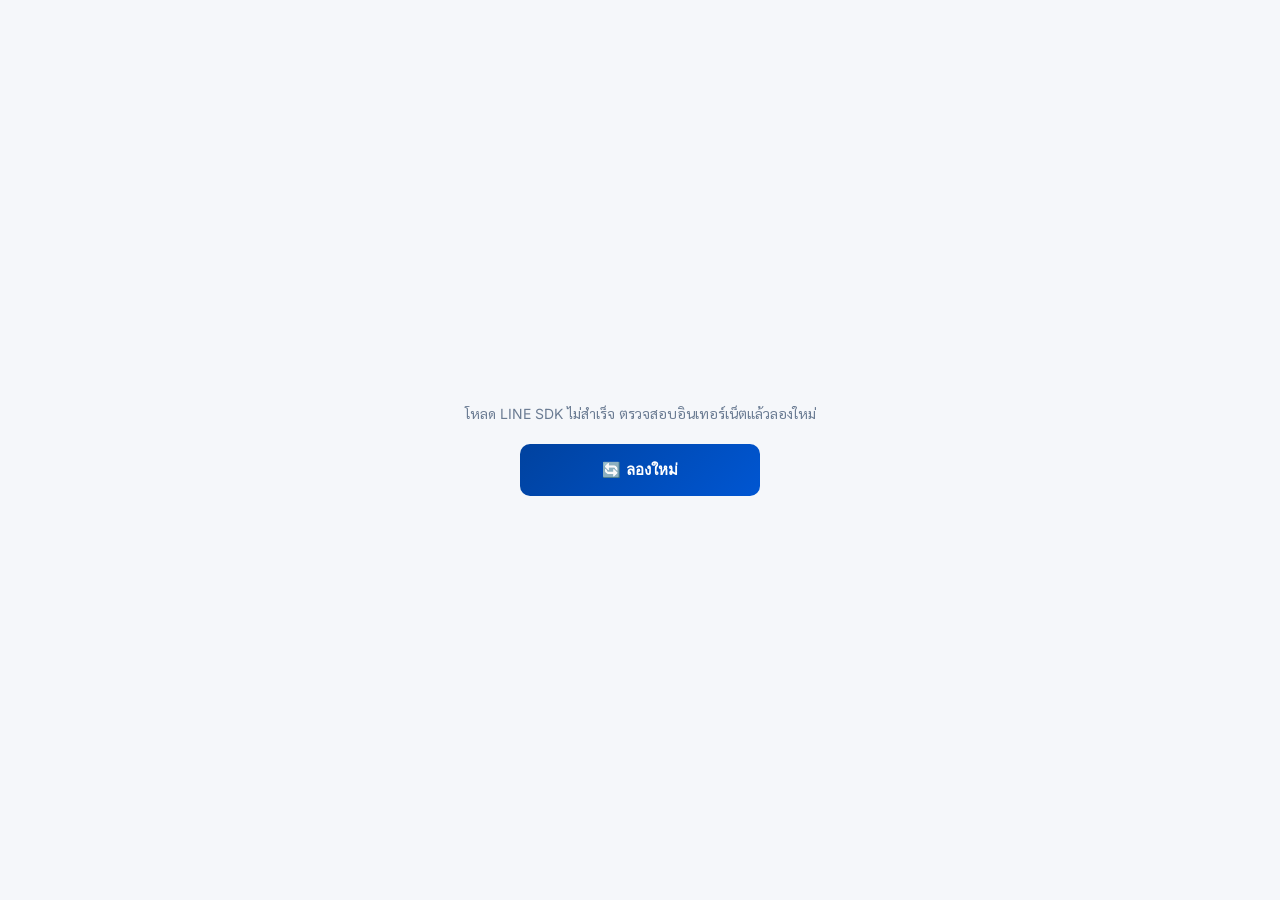
==== commit bf9f4c4d: "Revert to original look; keep idle logout, add back button and dashboard view restore - program.js: " ====
--- a/index.html
+++ b/index.html
@@ -4,9 +4,8 @@
   <meta charset="UTF-8">
   <meta name="viewport" content="width=device-width, initial-scale=1.0">
   <title>จองห้องส่องกล้องหลอดลม</title>
-<meta http-equiv="Content-Security-Policy" content="object-src 'none'; base-uri 'self'; form-action 'self'">
-<meta name="referrer" content="no-referrer">
   <script src="https://static.line-scdn.net/liff/edge/2/sdk.js"></script>
+  <link href="https://fonts.googleapis.com/css2?family=Inter:wght@400;500;600;700;800&family=Sarabun:wght@400;500;600;700;800&display=swap" rel="stylesheet">
   <script src="config.js"></script>
   <script src="common.js"></script>
   <script src="program.js"></script>
@@ -271,7 +270,6 @@
     }
     .modal-title { font-size: 17px; font-weight: 800; margin-bottom: 14px; }
   </style>
-<link rel="stylesheet" href="theme.css">
 </head>
 <body>
 
@@ -281,14 +279,14 @@
 <div id="loading">
   <div class="spinner" id="load-spinner"></div>
   <p id="load-status" style="color:var(--text-light);font-size:14px;text-align:center;padding:0 24px">กำลังโหลด...</p>
-  <button class="btn btn-primary hidden" id="btn-retry" style="max-width:240px" onclick="init()">ลองใหม่</button>
+  <button class="btn btn-primary hidden" id="btn-retry" style="max-width:240px" onclick="init()">🔄 ลองใหม่</button>
 </div>
 
 <!-- ╔══════════════════════════════╗ -->
 <!-- ║  UNAUTHORIZED                ║ -->
 <!-- ╚══════════════════════════════╝ -->
 <div id="unauthorized" class="hidden">
-  <div class="icon"><span data-ic="lock" data-size="56"></span></div>
+  <div class="icon">🚫</div>
   <h2>ไม่มีสิทธิ์เข้าใช้งาน</h2>
   <p>ระบบนี้สำหรับแพทย์ที่ได้รับสิทธิ์เท่านั้น<br>กรุณาติดต่อผู้ดูแลระบบ</p>
 </div>
@@ -298,8 +296,7 @@
 <!-- ╚══════════════════════════════════════════════════╝ -->
 <div id="view-book" class="hidden">
   <div class="header">
-    <div class="header-org">โรงพยาบาลมหาสารคาม · แผนกอายุรกรรม</div>
-    <div class="header-title" id="book-title">จองห้องส่องกล้องหลอดลม</div>
+    <div class="header-title" id="book-title">📅 จองห้องส่องกล้องหลอดลม</div>
     <div class="header-sub" id="book-doctor-lbl"></div>
   </div>
   <div class="content">
@@ -312,9 +309,9 @@
 
     <!-- ─── Step 1: เลือกวันที่ ─────────────────────── -->
     <div id="step1">
-      <button class="btn-back edit-only hidden" onclick="keepOriginalSlot()">ไม่เปลี่ยนวัน-เวลา (กลับไปแก้รายละเอียด)</button>
+      <button class="btn-back edit-only hidden" onclick="keepOriginalSlot()">↩ ไม่เปลี่ยนวัน-เวลา (กลับไปแก้รายละเอียด)</button>
       <div class="card">
-        <div class="card-title">เลือกวันที่</div>
+        <div class="card-title">🗓 เลือกวันที่</div>
         <div class="week-nav">
           <button class="week-nav-btn" id="btn-prev-week" onclick="changeWeek(-1)">‹</button>
           <span class="week-label" id="week-label">กำลังโหลด...</span>
@@ -331,14 +328,14 @@
     <!-- ─── Step 2: เลือกเวลา ───────────────────────── -->
     <div id="step2" class="hidden">
       <button class="btn-back" onclick="goToStep(1)">‹ เปลี่ยนวันที่</button>
-      <button class="btn-back edit-only hidden" onclick="keepOriginalSlot()">ไม่เปลี่ยนวัน-เวลา (กลับไปแก้รายละเอียด)</button>
+      <button class="btn-back edit-only hidden" onclick="keepOriginalSlot()">↩ ไม่เปลี่ยนวัน-เวลา (กลับไปแก้รายละเอียด)</button>
       <div class="card">
-        <div class="card-title">เลือกเวลา</div>
+        <div class="card-title">🕐 เลือกเวลา</div>
         <div id="selected-date-label" style="font-size:15px;font-weight:700;margin-bottom:12px"></div>
         <div id="slot-grid" class="slot-grid"></div>
       </div>
       <button class="btn btn-primary" id="btn-to-step3" onclick="goToStep(3)" disabled>
-        กรอกรายละเอียด 
+        กรอกรายละเอียด →
       </button>
     </div>
 
@@ -346,12 +343,12 @@
     <div id="step3" class="hidden">
       <button class="btn-back" onclick="goToStep(2)">‹ เปลี่ยนเวลา</button>
       <div id="edit-banner" class="hidden" style="background:#fff7e0;border:1px solid #f3d38a;color:#7a5200;border-radius:10px;padding:10px 12px;margin-bottom:12px;font-size:13px;line-height:1.6">
-        กำลังแก้ไขการจอง — แก้ข้อมูลด้านล่าง หรือ
+        ✏️ กำลังแก้ไขการจอง — แก้ข้อมูลด้านล่าง หรือ
         <a href="#" onclick="goToStep(1);return false" style="color:#7a5200;font-weight:700">เปลี่ยนวัน-เวลา</a> ·
         <a href="#" onclick="cancelEdit();return false" style="color:#7a5200;font-weight:700">ออกจากการแก้ไข</a>
       </div>
       <div class="card">
-        <div class="card-title">รายละเอียดการจอง</div>
+        <div class="card-title">🔬 รายละเอียดการจอง</div>
 
         <!-- Slot summary -->
         <div class="slot-summary" id="slot-summary-text">—</div>
@@ -361,10 +358,10 @@
           <label class="form-label">หัตถการ *</label>
           <div class="proc-options">
             <div class="proc-btn" id="proc-broncho" onclick="selectProc('Bronchoscopy')">
-              Bronchoscopy
+              🫁<br>Bronchoscopy
             </div>
             <div class="proc-btn" id="proc-pleuro" onclick="selectProc('Pleuroscopy')">
-              Pleuroscopy
+              🫀<br>Pleuroscopy
             </div>
           </div>
         </div>
@@ -419,30 +416,30 @@
         <div class="form-group">
           <label class="form-label">จอง Fluoroscopy *</label>
           <div class="toggle-row">
-            <div class="toggle-item" id="tf-yes" onclick="selectFluoro('จอง')">จอง</div>
-            <div class="toggle-item" id="tf-no"  onclick="selectFluoro('ไม่จอง')">ไม่จอง</div>
+            <div class="toggle-item" id="tf-yes" onclick="selectFluoro('จอง')">✅ จอง</div>
+            <div class="toggle-item" id="tf-no"  onclick="selectFluoro('ไม่จอง')">❌ ไม่จอง</div>
           </div>
         </div>
       </div>
 
       <button class="btn btn-primary" id="btn-show-confirm" onclick="openBookingModal()" disabled>
-        ตรวจสอบและยืนยัน 
+        ตรวจสอบและยืนยัน →
       </button>
       <button class="btn btn-danger edit-only hidden" id="btn-edit-cancel" onclick="cancelFromEdit()" style="margin-top:10px">
-        ยกเลิกการจองนี้
+        ❌ ยกเลิกการจองนี้
       </button>
     </div>
 
     <!-- ─── Step 4: สำเร็จ ─────────────────────────── -->
     <div id="step4" class="hidden">
       <div class="success-wrap">
-        <div class="success-icon"><span data-ic="check" data-size="64"></span></div>
+        <div class="success-icon">✅</div>
         <div class="success-title" id="success-title">จองสำเร็จ!</div>
         <div class="success-sub" id="success-sub">ระบบบันทึกการจองและแจ้ง Admin เรียบร้อยแล้ว</div>
       </div>
       <div class="card" id="success-detail"></div>
-      <button class="btn btn-primary" onclick="resetBook()">จองเพิ่มเติม</button>
-      <button class="btn btn-outline" onclick="switchView('my-bookings')">ดูการจองของฉัน</button>
+      <button class="btn btn-primary" onclick="resetBook()">📅 จองเพิ่มเติม</button>
+      <button class="btn btn-outline" onclick="switchView('my-bookings')">📋 ดูการจองของฉัน</button>
     </div>
   </div><!-- /content -->
 </div><!-- /view-book -->
@@ -453,8 +450,7 @@
 <!-- ╚══════════════════════════════════════════════════╝ -->
 <div id="view-my-bookings" class="hidden">
   <div class="header">
-    <div class="header-org">โรงพยาบาลมหาสารคาม · แผนกอายุรกรรม</div>
-    <div class="header-title" id="mb-title">การจองของฉัน</div>
+    <div class="header-title" id="mb-title">📋 การจองของฉัน</div>
     <div class="header-sub" id="mb-doctor-lbl"></div>
   </div>
   <div class="content" id="bookings-list">
@@ -470,10 +466,10 @@
 <!-- ╚══════════════════════════════╝ -->
 <div id="modal-confirm" class="overlay hidden">
   <div class="modal">
-    <div class="modal-title">ยืนยันการจอง</div>
+    <div class="modal-title">📋 ยืนยันการจอง</div>
     <div id="modal-confirm-body"></div>
     <button class="btn btn-primary" id="btn-final-submit" onclick="submitBooking()">
-      ยืนยัน
+      ✅ ยืนยัน
     </button>
     <button class="btn btn-outline" onclick="closeModal('modal-confirm')" style="margin-top:6px">
       แก้ไข
@@ -486,7 +482,7 @@
 <!-- ╚══════════════════════════════╝ -->
 <div id="modal-cancel" class="overlay hidden">
   <div class="modal">
-    <div class="modal-title">ยืนยันยกเลิกการจอง</div>
+    <div class="modal-title">❌ ยืนยันยกเลิกการจอง</div>
     <div id="modal-cancel-body" style="font-size:14px;line-height:1.7;color:var(--text-light);margin-bottom:16px"></div>
     <button class="btn btn-danger solid" id="btn-do-cancel" onclick="doCancel()">ยืนยันยกเลิก</button>
     <button class="btn btn-outline" onclick="closeModal('modal-cancel')" style="margin-top:6px">ปิด</button>
@@ -574,7 +570,7 @@
 function switchView(page) {
   if (page === 'book') {
     showEl('view-book');
-    document.getElementById('book-doctor-lbl').textContent = 'ผู้จอง: ' + S.doctorName;
+    document.getElementById('book-doctor-lbl').textContent = '👨‍⚕️ ' + S.doctorName;
     goToStep(1);
     const pf = prefillFromUrl();
     if (pf) S.weekOffset = pf.weekOffset;
@@ -582,8 +578,8 @@
   } else {
     const isCancel = page === 'cancel';
     showEl('view-my-bookings');
-    document.getElementById('mb-title').textContent    = isCancel ? 'ยกเลิกการจอง' : 'การจองของฉัน';
-    document.getElementById('mb-doctor-lbl').textContent = 'ผู้จอง: ' + S.doctorName;
+    document.getElementById('mb-title').textContent    = isCancel ? '❌ ยกเลิกการจอง' : '📋 การจองของฉัน';
+    document.getElementById('mb-doctor-lbl').textContent = '👨‍⚕️ ' + S.doctorName;
     loadMyBookings(isCancel);
   }
 }
@@ -605,13 +601,13 @@
   if (n === 2 && S.selectedDate) renderSlotGrid();
 }
 
-// โหมดแก้ไข: เปลี่ยนใจไม่เปลี่ยนวัน-เวลา คืนค่าวัน-เวลาเดิมแล้วกลับไปหน้ารายละเอียด
+// โหมดแก้ไข: เปลี่ยนใจไม่เปลี่ยนวัน-เวลา → คืนค่าวัน-เวลาเดิมแล้วกลับไปหน้ารายละเอียด
 function keepOriginalSlot() {
   if (!S.editTarget) return;
   const o = S.editTarget.origSlot;
   S.selectedDate = o.dateKey;
   S.selectedSlot = o;
-  document.getElementById('slot-summary-text').textContent = '' + Broncho.thDate(o.dateLabel) + '  ·  ' + o.timeStr;
+  document.getElementById('slot-summary-text').textContent = '🗓 ' + o.dateLabel + '  ⏰ ' + o.timeStr;
   goToStep(3);
   validateStep3();
 }
@@ -640,11 +636,11 @@
   } catch (err) {
     document.getElementById('date-list').innerHTML =
       `<div style="text-align:center;padding:20px"><p style="color:var(--red)">${esc(Broncho.errorText(err))}</p>
-       <button class="btn btn-outline" style="max-width:200px" onclick="loadSlots()">ลองใหม่</button></div>`;
+       <button class="btn btn-outline" style="max-width:200px" onclick="loadSlots()">🔄 ลองใหม่</button></div>`;
   }
 }
 
-// เปิดจากปุ่ม slot ว่างใน Dashboard: ?date=yyyy-MM-dd&time=HH:mm เลือกวัน/เวลาให้แล้วไปขั้นกรอกรายละเอียด
+// เปิดจากปุ่ม slot ว่างใน Dashboard: ?date=yyyy-MM-dd&time=HH:mm → เลือกวัน/เวลาให้แล้วไปขั้นกรอกรายละเอียด
 function prefillFromUrl() {
   const q = new URLSearchParams(location.search);
   const date = q.get('date'), time = q.get('time');
@@ -682,7 +678,7 @@
   // Group by date
   const map = {};
   S.allSlots.forEach(s => {
-    if (!map[s.dateKey]) map[s.dateKey] = { label: Broncho.thDate(s.dateLabel), slots: [] };
+    if (!map[s.dateKey]) map[s.dateKey] = { label: s.dateLabel, slots: [] };
     map[s.dateKey].slots.push(s);
   });
 
@@ -690,7 +686,7 @@
 
   if (!keys.length) {
     document.getElementById('date-list').innerHTML =
-      '<div class="empty"><div class="ei">'+Broncho.icon('calendar',48)+'</div><p>ไม่มีวันที่ว่างในช่วงนี้<br>ลองเลือกช่วงเวลาอื่น</p></div>';
+      '<div class="empty"><div class="ei">📅</div><p>ไม่มีวันที่ว่างในช่วงนี้<br>ลองเลือกช่วงเวลาอื่น</p></div>';
     return;
   }
 
@@ -707,7 +703,7 @@
     html += `
       <div class="date-card ${S.selectedDate === key ? 'selected' : ''}" onclick="pickDate('${esc(key)}')">
         <div>
-          <div class="dc-date">${esc(label)}</div>
+          <div class="dc-date">📅 ${esc(label)}</div>
         </div>
         <div class="dc-info" style="color:${infoColor}">● ${infoText}</div>
       </div>`;
@@ -722,7 +718,7 @@
   renderDateList();
 
   const first = S.allSlots.find(s => s.dateKey === key);
-  document.getElementById('selected-date-label').textContent = first ? '' + Broncho.thDate(first.dateLabel) : key;
+  document.getElementById('selected-date-label').textContent = first ? '📅 ' + first.dateLabel : key;
   document.getElementById('btn-to-step3').disabled = true;
   goToStep(2);
 }
@@ -738,13 +734,13 @@
         <button class="slot-btn available ${isSel ? 'selected' : ''}"
                 onclick="pickSlot(${idx})">
           ${esc(slot.timeStr)}
-          <span class="slot-sub">ว่าง</span>
+          <span class="slot-sub">🟢 ว่าง</span>
         </button>`;
     } else {
       html += `
         <button class="slot-btn booked" disabled>
           ${esc(slot.timeStr)}
-          <span class="slot-sub">เต็ม</span>
+          <span class="slot-sub">🔴 เต็ม</span>
         </button>`;
     }
   });
@@ -758,7 +754,7 @@
   document.getElementById('btn-to-step3').disabled = false;
   // Update summary
   document.getElementById('slot-summary-text').textContent =
-    '' + Broncho.thDate(slot.dateLabel) + '  ·  ' + slot.timeStr;
+    '🗓 ' + slot.dateLabel + '  ⏰ ' + slot.timeStr;
   renderSlotGrid(); // re-render to update selected state
 }
 
@@ -841,7 +837,7 @@
   const diag = document.getElementById('inp-diagnosis').value.trim();
   document.getElementById('modal-confirm-body').innerHTML = `
     <div class="confirm-row"><span class="confirm-lbl">แพทย์</span>      <span class="confirm-val">${esc(S.doctorName)}</span></div>
-    <div class="confirm-row"><span class="confirm-lbl">วันที่</span>      <span class="confirm-val">${esc(Broncho.thDate(S.selectedSlot.dateLabel))}</span></div>
+    <div class="confirm-row"><span class="confirm-lbl">วันที่</span>      <span class="confirm-val">${esc(S.selectedSlot.dateLabel)}</span></div>
     <div class="confirm-row"><span class="confirm-lbl">เวลา</span>        <span class="confirm-val">${esc(S.selectedSlot.timeStr)}</span></div>
     <div class="confirm-row"><span class="confirm-lbl">หัตถการ</span>     <span class="confirm-val">${esc(proc)}</span></div>
     <div class="confirm-row"><span class="confirm-lbl">HN</span>          <span class="confirm-val">${esc(hn)}</span></div>
@@ -855,7 +851,7 @@
 
 async function submitBooking() {
   const btn = document.getElementById('btn-final-submit');
-  btn.disabled = true; btn.textContent = 'กำลังจอง...';
+  btn.disabled = true; btn.textContent = '⏳ กำลังจอง...';
 
   const hn      = document.getElementById('inp-hn').value.trim();
   const patient = document.getElementById('inp-patient').value.trim();
@@ -879,7 +875,7 @@
 
     if (!res.success) {
       if (res.error === 'SLOT_TAKEN') {
-        Broncho.toast('slot นี้ถูกจองไปแล้ว กรุณาเลือก slot ใหม่', true);
+        Broncho.toast('⚠️ slot นี้ถูกจองไปแล้ว กรุณาเลือก slot ใหม่', true);
         S.selectedSlot = null;
         await loadSlots();
         goToStep(2);
@@ -895,7 +891,7 @@
     exitEditMode();
     document.getElementById('success-detail').innerHTML = `
       <div class="confirm-row"><span class="confirm-lbl">แพทย์</span>  <span class="confirm-val">${esc(res.doctorName)}</span></div>
-      <div class="confirm-row"><span class="confirm-lbl">วันเวลา</span> <span class="confirm-val">${esc(Broncho.thDate(res.dateTimeStr))} น.</span></div>
+      <div class="confirm-row"><span class="confirm-lbl">วันเวลา</span> <span class="confirm-val">${esc(res.dateTimeStr)} น.</span></div>
       <div class="confirm-row"><span class="confirm-lbl">หัตถการ</span> <span class="confirm-val">${esc(res.eventTitle)}</span></div>
       <div class="confirm-row"><span class="confirm-lbl">HN</span>      <span class="confirm-val">${esc(res.hn)}</span></div>
       <div class="confirm-row"><span class="confirm-lbl">ผู้ป่วย</span> <span class="confirm-val">${esc(res.patientName)}</span></div>
@@ -906,7 +902,7 @@
     closeModal('modal-confirm');
     Broncho.toast(Broncho.errorText(err) + ' — โปรดตรวจ "การจองของฉัน" ก่อนจองซ้ำ', true);
   } finally {
-    btn.disabled = false; btn.textContent = 'ยืนยัน';
+    btn.disabled = false; btn.textContent = '✅ ยืนยัน';
   }
 }
 
@@ -931,7 +927,7 @@
 function exitEditMode() {
   S.editTarget = null;
   document.getElementById('edit-banner').classList.add('hidden');
-  document.getElementById('book-title').textContent = 'จองห้องส่องกล้องหลอดลม';
+  document.getElementById('book-title').textContent = '📅 จองห้องส่องกล้องหลอดลม';
 }
 
 function cancelEdit() {
@@ -947,10 +943,10 @@
   S.selectedSlot = origSlot;
 
   showEl('view-book');
-  document.getElementById('book-doctor-lbl').textContent = 'ผู้จอง: ' + S.doctorName;
-  document.getElementById('book-title').textContent = 'แก้ไขการจอง';
+  document.getElementById('book-doctor-lbl').textContent = '👨‍⚕️ ' + S.doctorName;
+  document.getElementById('book-title').textContent = '✏️ แก้ไขการจอง';
   document.getElementById('edit-banner').classList.remove('hidden');
-  document.getElementById('slot-summary-text').textContent = '' + Broncho.thDate(b.dateLabel) + '  ·  ' + b.timeStr;
+  document.getElementById('slot-summary-text').textContent = '🗓 ' + b.dateLabel + '  ⏰ ' + b.timeStr;
 
   document.getElementById('inp-hn').value        = b.hn;
   document.getElementById('inp-patient').value   = b.patientName;
@@ -979,10 +975,10 @@
     if (!res.bookings.length) {
       document.getElementById('bookings-list').innerHTML = `
         <div class="empty">
-          <div class="ei">${Broncho.icon('calendar',48)}</div>
+          <div class="ei">📭</div>
           <p>ไม่มีการจองที่กำลังจะมาถึง</p>
           <button class="btn btn-primary" style="margin-top:16px;max-width:240px"
-            onclick="switchView('book')">จองห้องเลย</button>
+            onclick="switchView('book')">📅 จองห้องเลย</button>
         </div>`;
       return;
     }
@@ -992,15 +988,15 @@
     res.bookings.forEach((b, i) => {
       html += `
         <div class="booking-card">
-          <div class="bc-date">${esc(Broncho.thDate(b.dateTime))} น.</div>
-          <div class="bc-proc">${esc(b.procedure)}</div>
-          <div class="bc-pt">${esc(b.patientName)} &nbsp;|&nbsp; HN: ${esc(b.hn)}</div>
+          <div class="bc-date">🗓 ${esc(b.dateTime)} น.</div>
+          <div class="bc-proc">🔬 ${esc(b.procedure)}</div>
+          <div class="bc-pt">👤 ${esc(b.patientName)} &nbsp;|&nbsp; HN: ${esc(b.hn)}</div>
           ${showCancel ? `
           <button class="btn btn-danger btn-cancel-booking" data-idx="${i}" style="margin-top:10px;font-size:13px">
-            ยกเลิกการจองนี้
+            ❌ ยกเลิกการจองนี้
           </button>` : `
           <button class="btn btn-outline btn-edit-booking" data-idx="${i}" style="margin-top:10px;font-size:13px">
-            แก้ไขการจองนี้
+            ✏️ แก้ไขการจองนี้
           </button>`}
         </div>`;
     });
@@ -1013,7 +1009,7 @@
   } catch (err) {
     document.getElementById('bookings-list').innerHTML =
       `<div style="text-align:center;padding:20px"><p style="color:var(--red)">${esc(Broncho.errorText(err))}</p>
-       <button class="btn btn-outline" style="max-width:200px" onclick="loadMyBookings(${showCancel})">ลองใหม่</button></div>`;
+       <button class="btn btn-outline" style="max-width:200px" onclick="loadMyBookings(${showCancel})">🔄 ลองใหม่</button></div>`;
   }
 }
 
@@ -1023,21 +1019,21 @@
 function openCancelModal(b) {
   S.cancelTarget = { rowIndex: b.rowIndex };
   document.getElementById('modal-cancel-body').innerHTML =
-    `<strong>วันเวลา:</strong> ${esc(Broncho.thDate(b.dateTime))} น.<br>` +
+    `<strong>วันเวลา:</strong> ${esc(b.dateTime)} น.<br>` +
     `<strong>หัตถการ:</strong> ${esc(b.procedure)}<br><br>` +
-    `<span style="color:var(--red)">การยกเลิกนี้ไม่สามารถเรียกคืนได้</span>`;
+    `<span style="color:var(--red)">⚠️ การยกเลิกนี้ไม่สามารถเรียกคืนได้</span>`;
   document.getElementById('modal-cancel').classList.remove('hidden');
 }
 
 async function doCancel() {
   const btn = document.getElementById('btn-do-cancel');
-  btn.disabled = true; btn.textContent = 'กำลังยกเลิก...';
+  btn.disabled = true; btn.textContent = '⏳ กำลังยกเลิก...';
   try {
     const res = await Broncho.api('cancelBooking', { rowIndex: S.cancelTarget.rowIndex });
     closeModal('modal-cancel');
     if (res.success) {
-      Broncho.toast('ยกเลิกการจองสำเร็จ');
-      if (S.editTarget) { resetBook(); switchView('my'); }     // ยกเลิกจากหน้าแก้ไข กลับรายการการจองของฉัน
+      Broncho.toast('✅ ยกเลิกการจองสำเร็จ');
+      if (S.editTarget) { resetBook(); switchView('my'); }     // ยกเลิกจากหน้าแก้ไข → กลับรายการการจองของฉัน
       else loadMyBookings(true);
     } else {
       Broncho.toast(Broncho.errorText(new Error(res.error)), true);
